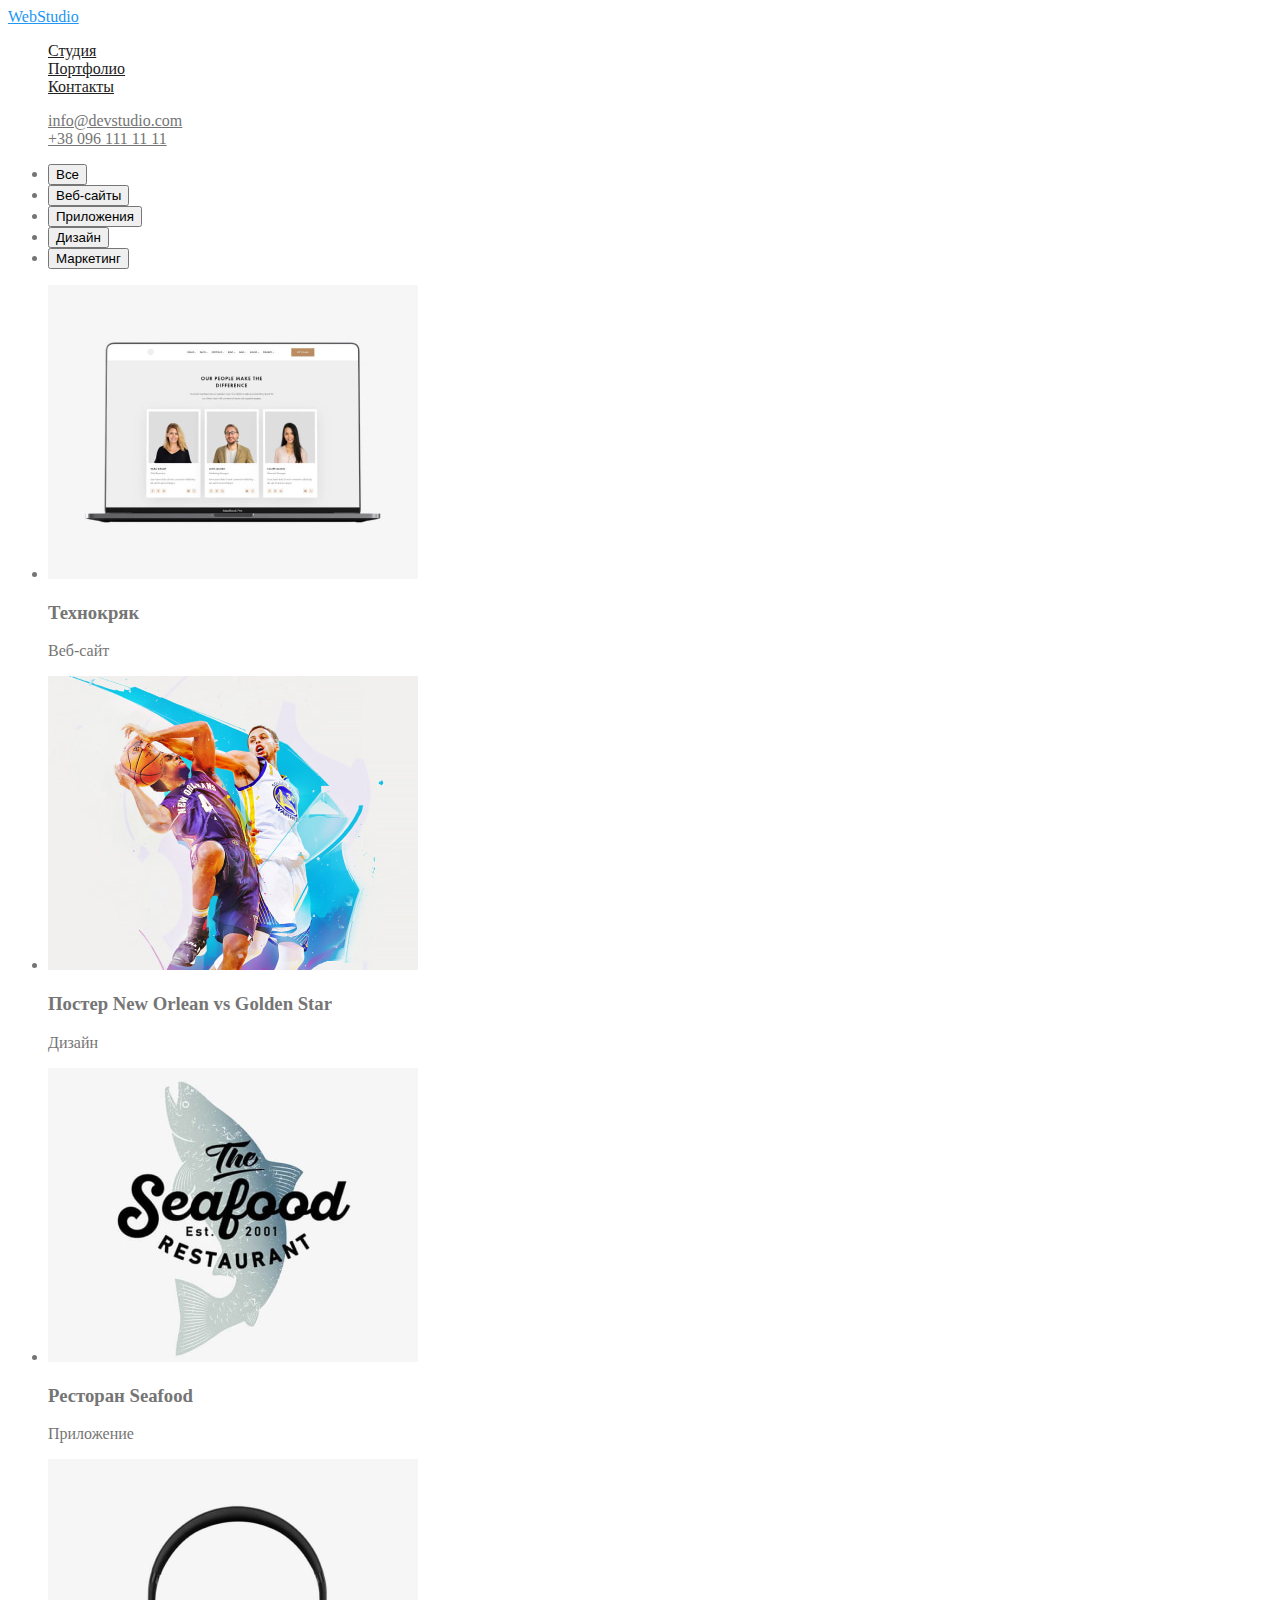
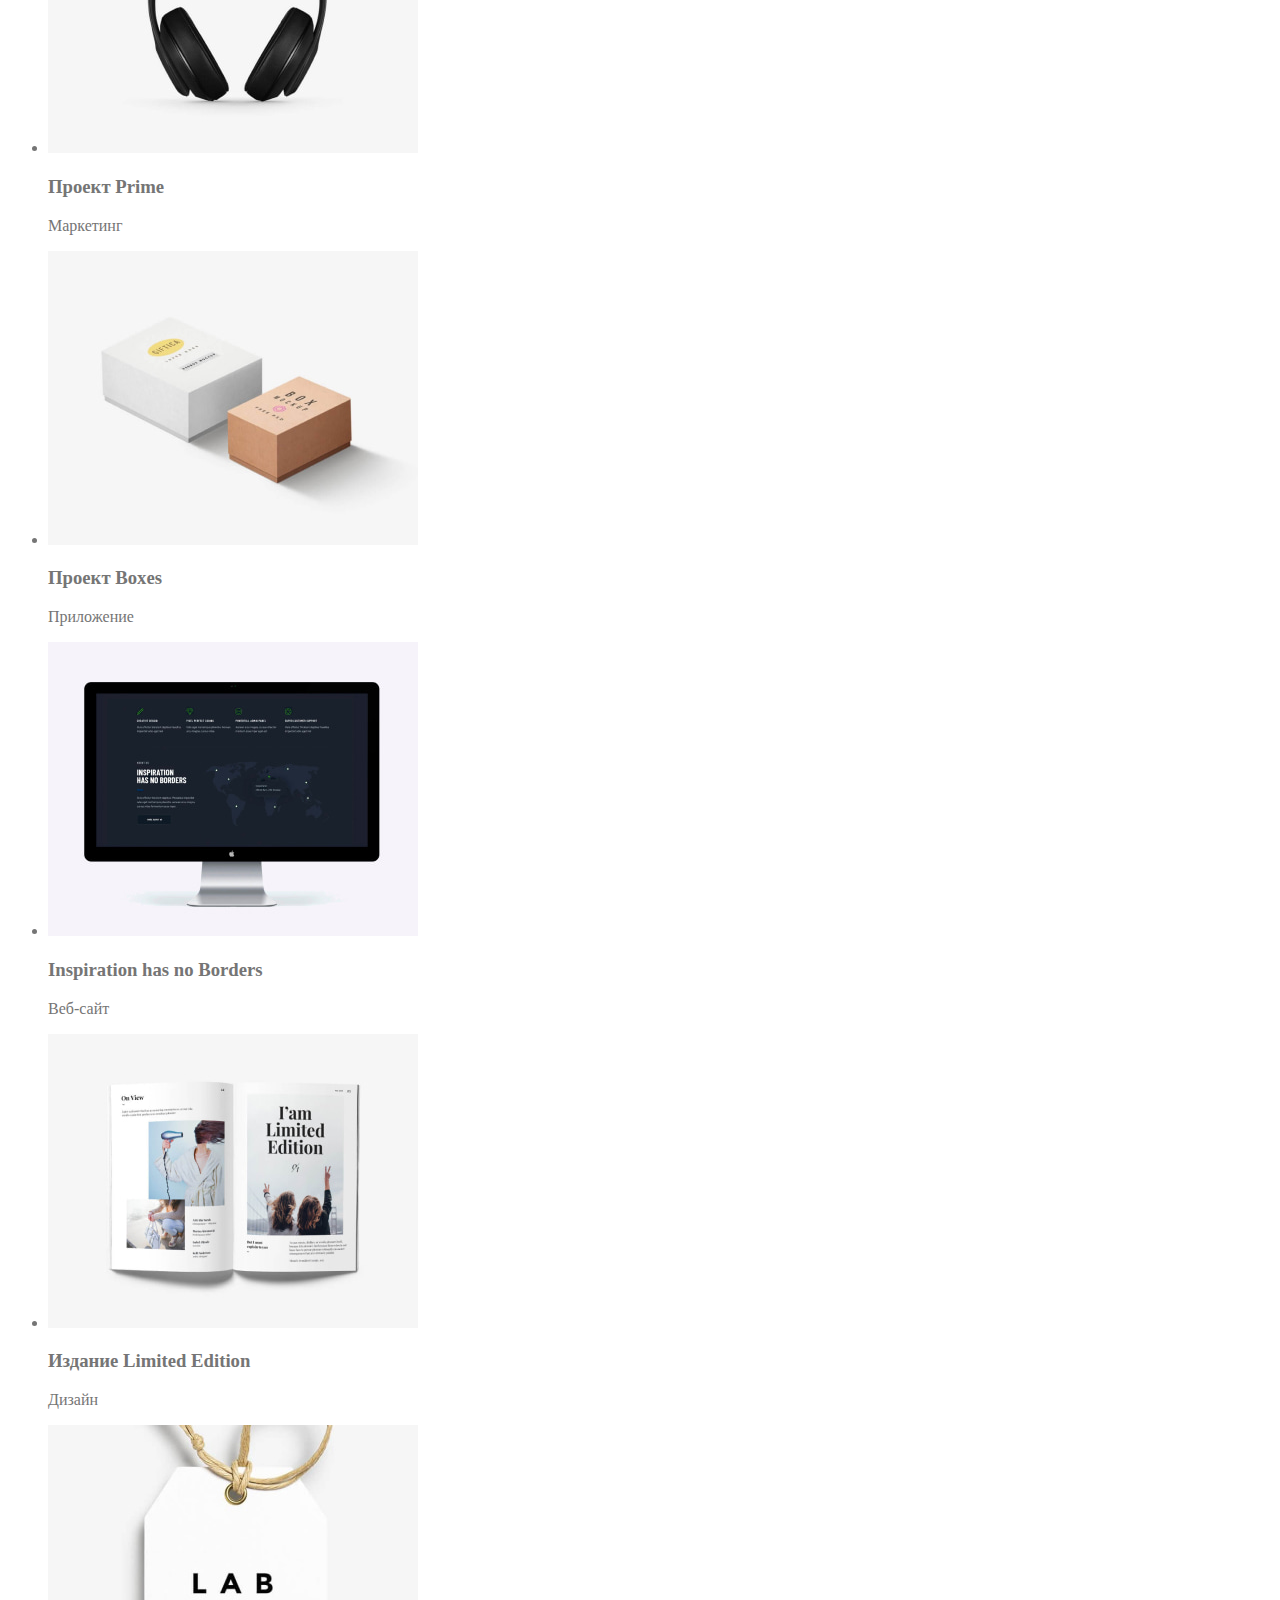
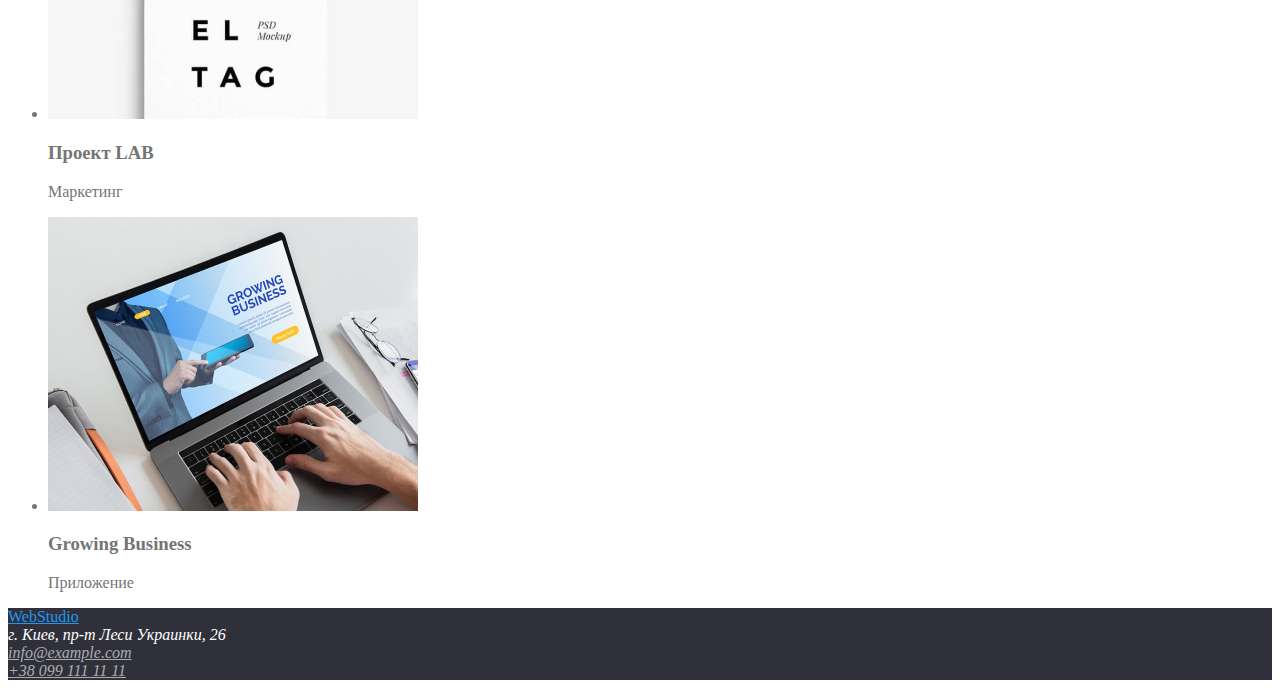
==== portfolio.html @ 63f79a50 "added styles on index.html" ====
<!DOCTYPE html>
<html lang="ru">
  <head>
    <meta charset="UTF-8" />
    <meta http-equiv="X-UA-Compatible" content="IE=edge" />
    <meta name="viewport" content="width=device-width, initial-scale=1.0" />
    <title>Portfolio</title>
    <link rel="stylesheet" href="./css/style.css" />
  </head>
  <body>
    <!--Header of page Portfolio-->
    <header class="header">
      <nav class="nav">
        <a class="logo" href="./index.html" lang="en">WebStudio</a>
        <ul class="site-nav list">
          <li>
            <a class="link" href="./index.html">Студия</a>
          </li>
          <li>
            <a class="link" href="./portfolio.html">Портфолио</a>
          </li>
          <li><a class="link" href="">Контакты</a></li>
        </ul>
      </nav>
      <ul class="contacts list">
        <li>
          <a class="link" href="mailto:info@devstudio.com"
            >info@devstudio.com</a
          >
        </li>
        <li>
          <a class="link" href="tel:+380961111111">+38 096 111 11 11</a>
        </li>
      </ul>
    </header>
    <!--Main section of Page Porfolio -->
    <main>
      <!--Section Filters-->
      <section>
        <h1 hidden>Фильтры по проектам</h1>
        <ul>
          <li><button type="button">Все</button></li>
          <li><button type="button">Веб-сайты</button></li>
          <li><button type="button">Приложения</button></li>
          <li><button type="button">Дизайн</button></li>
          <li><button type="button">Маркетинг</button></li>
        </ul>
      </section>
      <!--Section Portfolio-->
      <section>
        <h2 hidden>Наши проекты</h2>
        <ul>
          <li>
            <img
              src="./images/portfolio/portfolio01.jpg"
              alt="Ноутбук с изображением страницы сайта"
              width="370"
              height="294"
            />
            <h3>Технокряк</h3>
            <p>Веб-сайт</p>
          </li>
          <li>
            <img
              src="./images/portfolio/portfolio02.jpg"
              alt="Изображение двух баскетболистов с мячом"
              width="370"
              height="294"
            />
            <h3>Постер New Orlean vs Golden Star</h3>
            <p>Дизайн</p>
          </li>
          <li>
            <img
              src="./images/portfolio/portfolio03.jpg"
              alt="Логотип ресторана Seafood"
              width="370"
              height="294"
            />
            <h3>Ресторан Seafood</h3>
            <p>Приложение</p>
          </li>
          <li>
            <img
              src="./images/portfolio/portfolio04.jpg"
              alt="Изображение наушников"
              width="370"
              height="294"
            />
            <h3>Проект Prime</h3>
            <p>Маркетинг</p>
          </li>
          <li>
            <img
              src="./images/portfolio/portfolio05.jpg"
              alt="Две коробки разного цвета и размера"
              width="370"
              height="294"
            />
            <h3>Проект Boxes</h3>
            <p>Приложение</p>
          </li>
          <li>
            <img
              src="./images/portfolio/portfolio06.jpg"
              alt="Изображение монитора с сайтом"
              width="370"
              height="294"
            />
            <h3>Inspiration has no Borders</h3>
            <p>Веб-сайт</p>
          </li>
          <li>
            <img
              src="./images/portfolio/portfolio07.jpg"
              alt="Изображение раскрытой книги"
              width="370"
              height="294"
            />
            <h3>Издание Limited Edition</h3>
            <p>Дизайн</p>
          </li>
          <li>
            <img
              src="./images/portfolio/portfolio08.jpg"
              alt="Бирка с надписью"
              width="370"
              height="294"
            />
            <h3>Проект LAB</h3>
            <p>Маркетинг</p>
          </li>
          <li>
            <img
              src="./images/portfolio/portfolio09.jpg"
              alt="Изображение работы за ноутбуком"
              width="370"
              height="294"
            />
            <h3>Growing Business</h3>
            <p>Приложение</p>
          </li>
        </ul>
      </section>
    </main>
    <!--Footer of Page Porfolio-->
    <footer class="footer">
      <a class="logo" href="./index.html" lang="en">WebStudio</a>

      <address class="address">
        г. Киев, пр-т Леси Украинки, 26 <br />
        <a class="link" href="mailto:info@example.com">info@example.com</a>
        <br />
        <a class="link" href="tel:+380991111111">+38 099 111 11 11</a>
      </address>
    </footer>
  </body>
</html>
---- css/style.css ----
/* колір основного текста #757575; */
   /*   колір заголовків текста #212121;  */
   /* колір тексту Hero #FFFFFF; */

   /* колір акценту #2196F3; */

   /* колір фону Героя і Футера #2F303A; */
   /* колір фону секції About #E5E5E5; */
   /* колір фонусекції Team  #F5F4FA;*/

   :root {
      --primery-text-color: #757575; 
      --title-text-color: #212121;
      --accent-text-color:#2196F3;
      --hero-text-color: #FFFFFF;

      --hero-background-color: #2F303A;
      --benefits-background-color: #E5E5E5;
      --team-background-color: #F5F4FA;
      --
  }

   /* WebStudio Page*/
body {
   color: var(--primery-text-color);
   background-color: #FFFFFF;
}
.list {
   list-style: none;
}

    /* Header logo */
.logo {
 color: var(--accent-text-color);
}

/* Header nav */
.site-nav .link{
   color: var(--title-text-color);
}
.site-nav .link:hover,
.site-nav .link:focus {
   color: var(--accent-text-color);
}
.contacts .link{
   color: var(--primery-text-color);
}
.contacts .link:hover,
.contacts .link:focus {
   color: var(--accent-text-color);
}

/* Section Hero */
.hero {
   background-color: var(--hero-background-color);
}
.hero .title {
   color: var(--hero-text-color);
}

/* Section Benefits */
.benefits {
   background-color: var(--benefits-background-color);
}
.benefits .title {
   color: var(--title-text-color);
}


/* Section About */
.about {
   background-color: var(--benefits-background-color);
}
.about .title {
   color: var(--title-text-color);
}

/* Section Team */
.team {
   background-color: var(--team-background-color);
}
.main-title {
   color: var(--title-text-color);
}
.team .title {
   color: var(--title-text-color);
}

/* Footer */ 
.footer {
   color: var(--hero-text-color);
   background-color: var(--hero-background-color);
}
.address .link {
   color: rgba(255, 255, 255, 0.6);
}
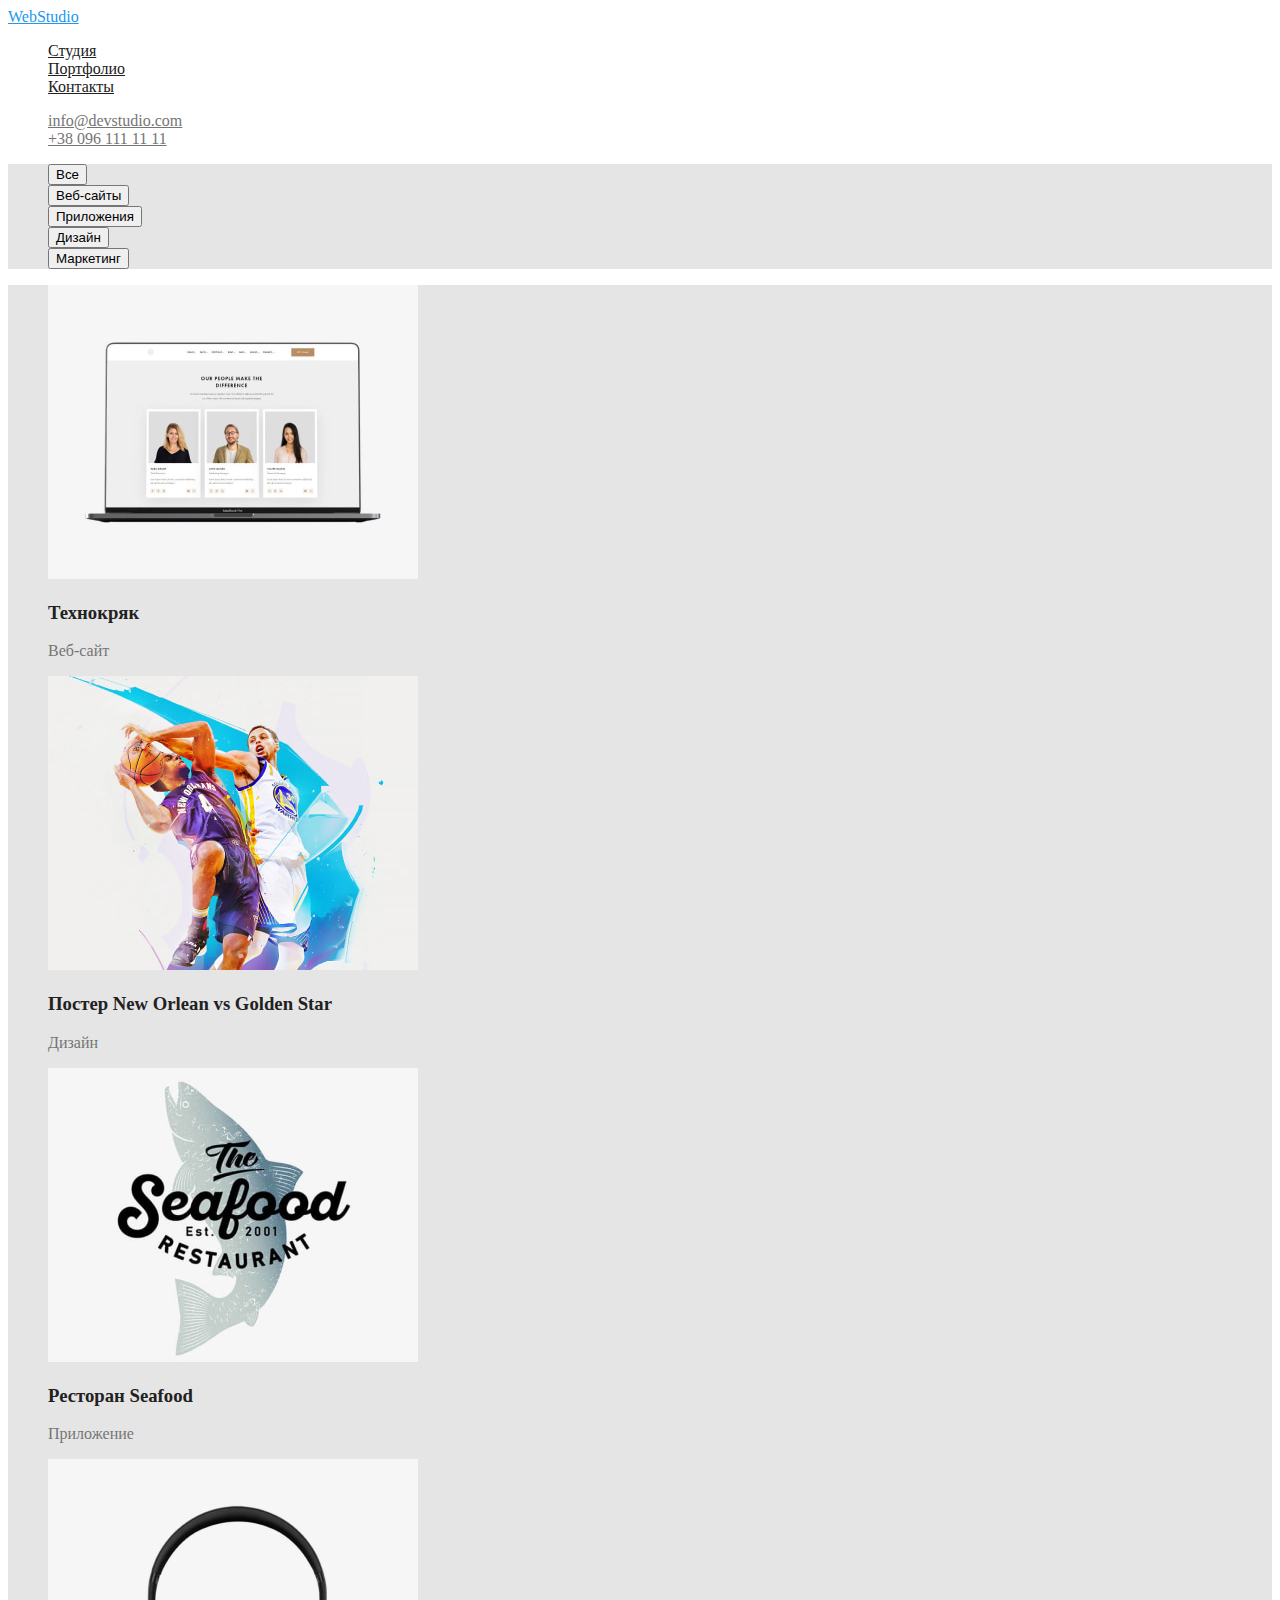
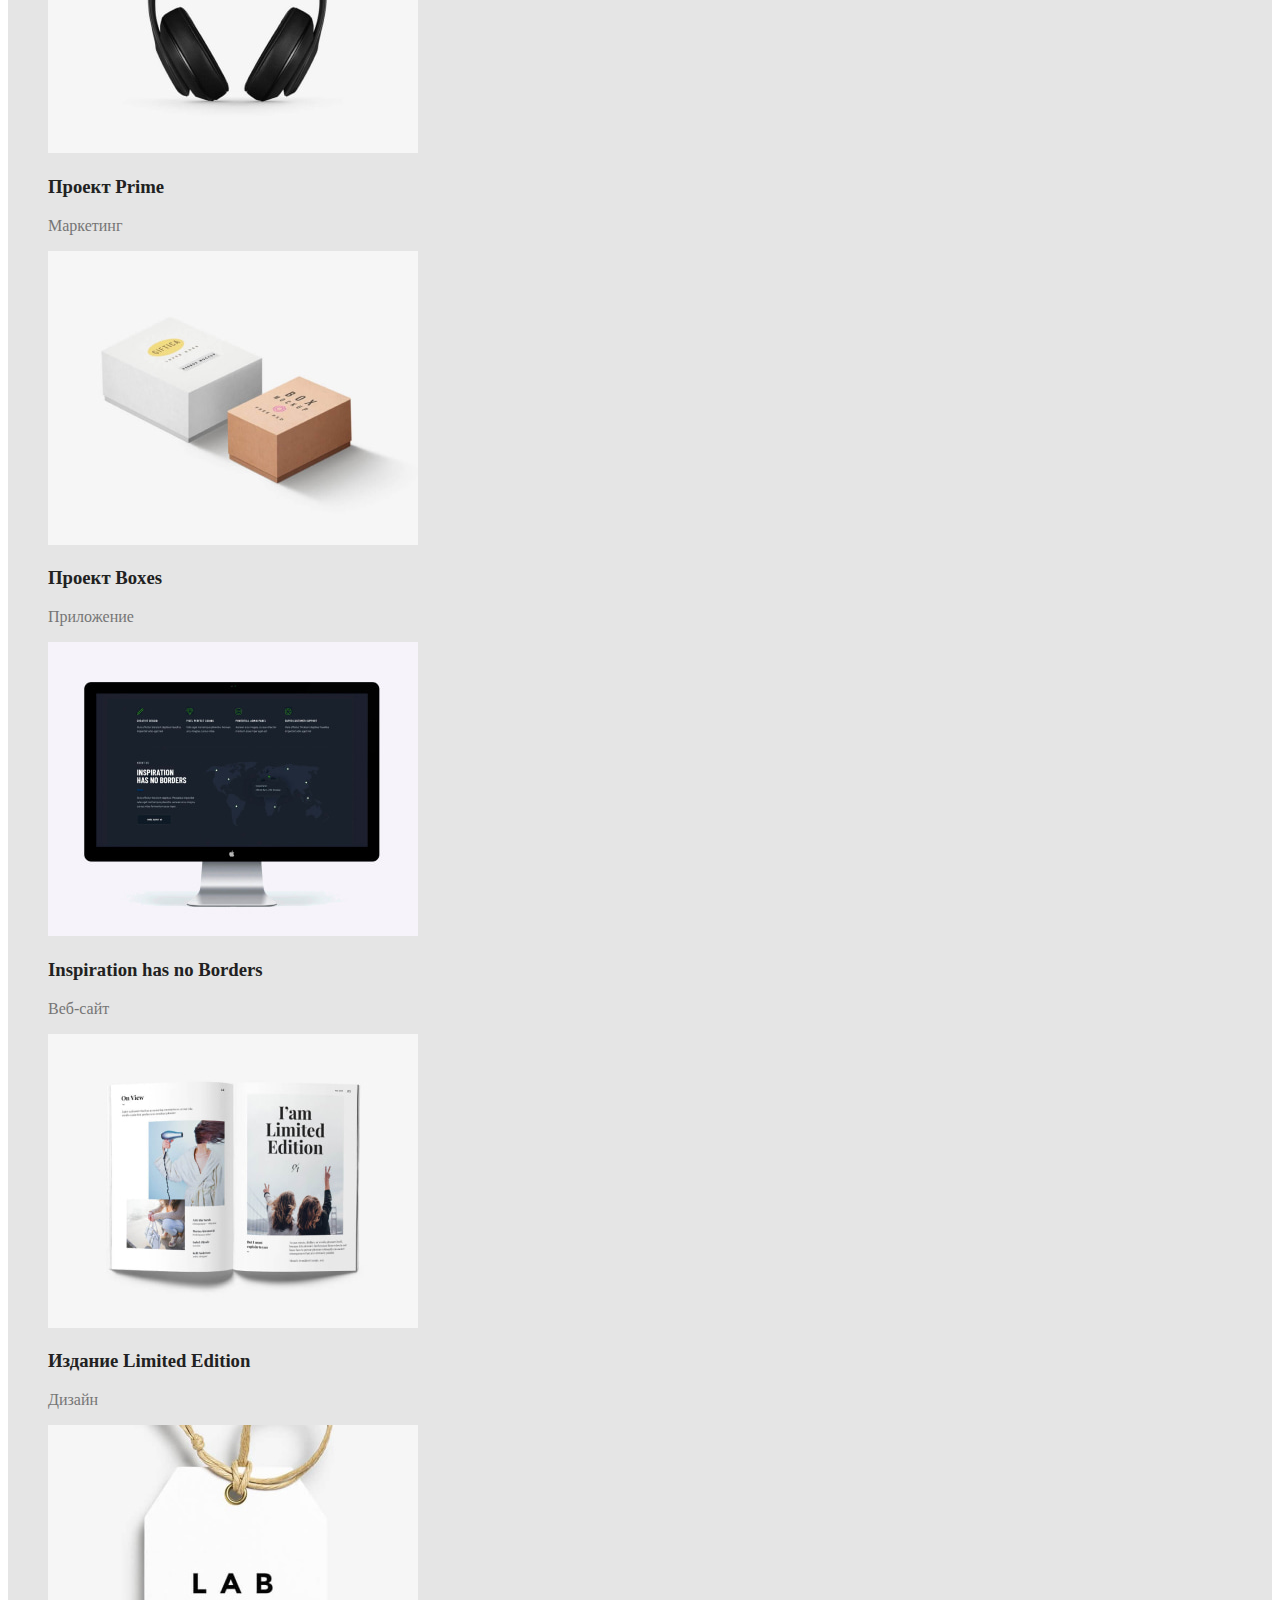
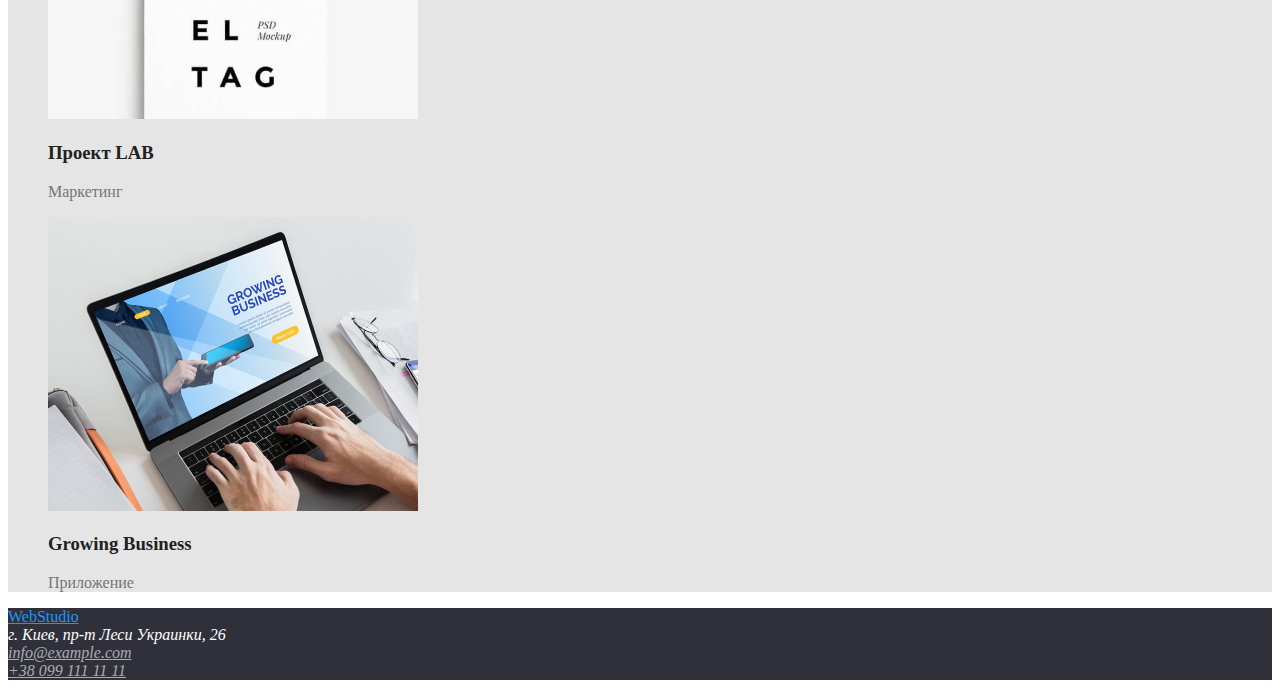
==== commit 2398134c: "added styles for text in portfolio" ====
--- a/portfolio.html
+++ b/portfolio.html
@@ -36,109 +36,115 @@
     <!--Main section of Page Porfolio -->
     <main>
       <!--Section Filters-->
-      <section>
+      <section class="portfolio">
         <h1 hidden>Фильтры по проектам</h1>
-        <ul>
-          <li><button type="button">Все</button></li>
-          <li><button type="button">Веб-сайты</button></li>
-          <li><button type="button">Приложения</button></li>
-          <li><button type="button">Дизайн</button></li>
-          <li><button type="button">Маркетинг</button></li>
+        <ul class="list portfolio-nav">
+          <li class="portfolio-btn"><button type="button">Все</button></li>
+          <li class="portfolio-btn">
+            <button type="button">Веб-сайты</button>
+          </li>
+          <li class="portfolio-btn">
+            <button type="button">Приложения</button>
+          </li>
+          <li class="portfolio-btn"><button type="button">Дизайн</button></li>
+          <li class="portfolio-btn">
+            <button type="button">Маркетинг</button>
+          </li>
         </ul>
       </section>
       <!--Section Portfolio-->
-      <section>
+      <section class="gallery">
         <h2 hidden>Наши проекты</h2>
-        <ul>
-          <li>
+        <ul class="list gallery-items">
+          <li class="gallery-item">
             <img
               src="./images/portfolio/portfolio01.jpg"
               alt="Ноутбук с изображением страницы сайта"
               width="370"
               height="294"
             />
-            <h3>Технокряк</h3>
-            <p>Веб-сайт</p>
+            <h3 class="gallery-title">Технокряк</h3>
+            <p class="gallery-text">Веб-сайт</p>
           </li>
-          <li>
+          <li class="gallery-item">
             <img
               src="./images/portfolio/portfolio02.jpg"
               alt="Изображение двух баскетболистов с мячом"
               width="370"
               height="294"
             />
-            <h3>Постер New Orlean vs Golden Star</h3>
-            <p>Дизайн</p>
+            <h3 class="gallery-title">Постер New Orlean vs Golden Star</h3>
+            <p class="gallery-text">Дизайн</p>
           </li>
-          <li>
+          <li class="gallery-item">
             <img
               src="./images/portfolio/portfolio03.jpg"
               alt="Логотип ресторана Seafood"
               width="370"
               height="294"
             />
-            <h3>Ресторан Seafood</h3>
-            <p>Приложение</p>
+            <h3 class="gallery-title">Ресторан Seafood</h3>
+            <p class="gallery-text">Приложение</p>
           </li>
-          <li>
+          <li class="gallery-item">
             <img
               src="./images/portfolio/portfolio04.jpg"
               alt="Изображение наушников"
               width="370"
               height="294"
             />
-            <h3>Проект Prime</h3>
-            <p>Маркетинг</p>
+            <h3 class="gallery-title">Проект Prime</h3>
+            <p class="gallery-text">Маркетинг</p>
           </li>
-          <li>
+          <li class="gallery-item">
             <img
               src="./images/portfolio/portfolio05.jpg"
               alt="Две коробки разного цвета и размера"
               width="370"
               height="294"
             />
-            <h3>Проект Boxes</h3>
-            <p>Приложение</p>
+            <h3 class="gallery-title">Проект Boxes</h3>
+            <p class="gallery-text">Приложение</p>
           </li>
-          <li>
+          <li class="gallery-item">
             <img
               src="./images/portfolio/portfolio06.jpg"
               alt="Изображение монитора с сайтом"
               width="370"
               height="294"
             />
-            <h3>Inspiration has no Borders</h3>
-            <p>Веб-сайт</p>
+            <h3 class="gallery-title">Inspiration has no Borders</h3>
+            <p class="gallery-text">Веб-сайт</p>
           </li>
-          <li>
+          <li class="gallery-item">
             <img
               src="./images/portfolio/portfolio07.jpg"
               alt="Изображение раскрытой книги"
               width="370"
               height="294"
             />
-            <h3>Издание Limited Edition</h3>
-            <p>Дизайн</p>
+            <h3 class="gallery-title">Издание Limited Edition</h3>
+            <p class="gallery-text">Дизайн</p>
           </li>
-          <li>
+          <li class="gallery-item">
             <img
               src="./images/portfolio/portfolio08.jpg"
               alt="Бирка с надписью"
               width="370"
               height="294"
             />
-            <h3>Проект LAB</h3>
-            <p>Маркетинг</p>
+            <h3 class="gallery-title">Проект LAB</h3>
+            <p class="gallery-text">Маркетинг</p>
           </li>
-          <li>
+          <li class="gallery-item">
             <img
               src="./images/portfolio/portfolio09.jpg"
               alt="Изображение работы за ноутбуком"
               width="370"
               height="294"
             />
-            <h3>Growing Business</h3>
-            <p>Приложение</p>
+            <h3 class="gallery-title">Growing Business</h3>
+            <p class="gallery-text">Приложение</p>
           </li>
         </ul>
       </section>
--- a/css/style.css
+++ b/css/style.css
@@ -93,4 +93,21 @@
 }
 .address .link {
    color: rgba(255, 255, 255, 0.6);
+}
+
+
+
+
+/* Page Porfolio */ 
+
+.portfolio {
+   background-color: var(--benefits-background-color);
+}
+
+.gallery {
+   background-color: var(--benefits-background-color);
+}
+
+.gallery-title {
+   color: var(--title-text-color);
 }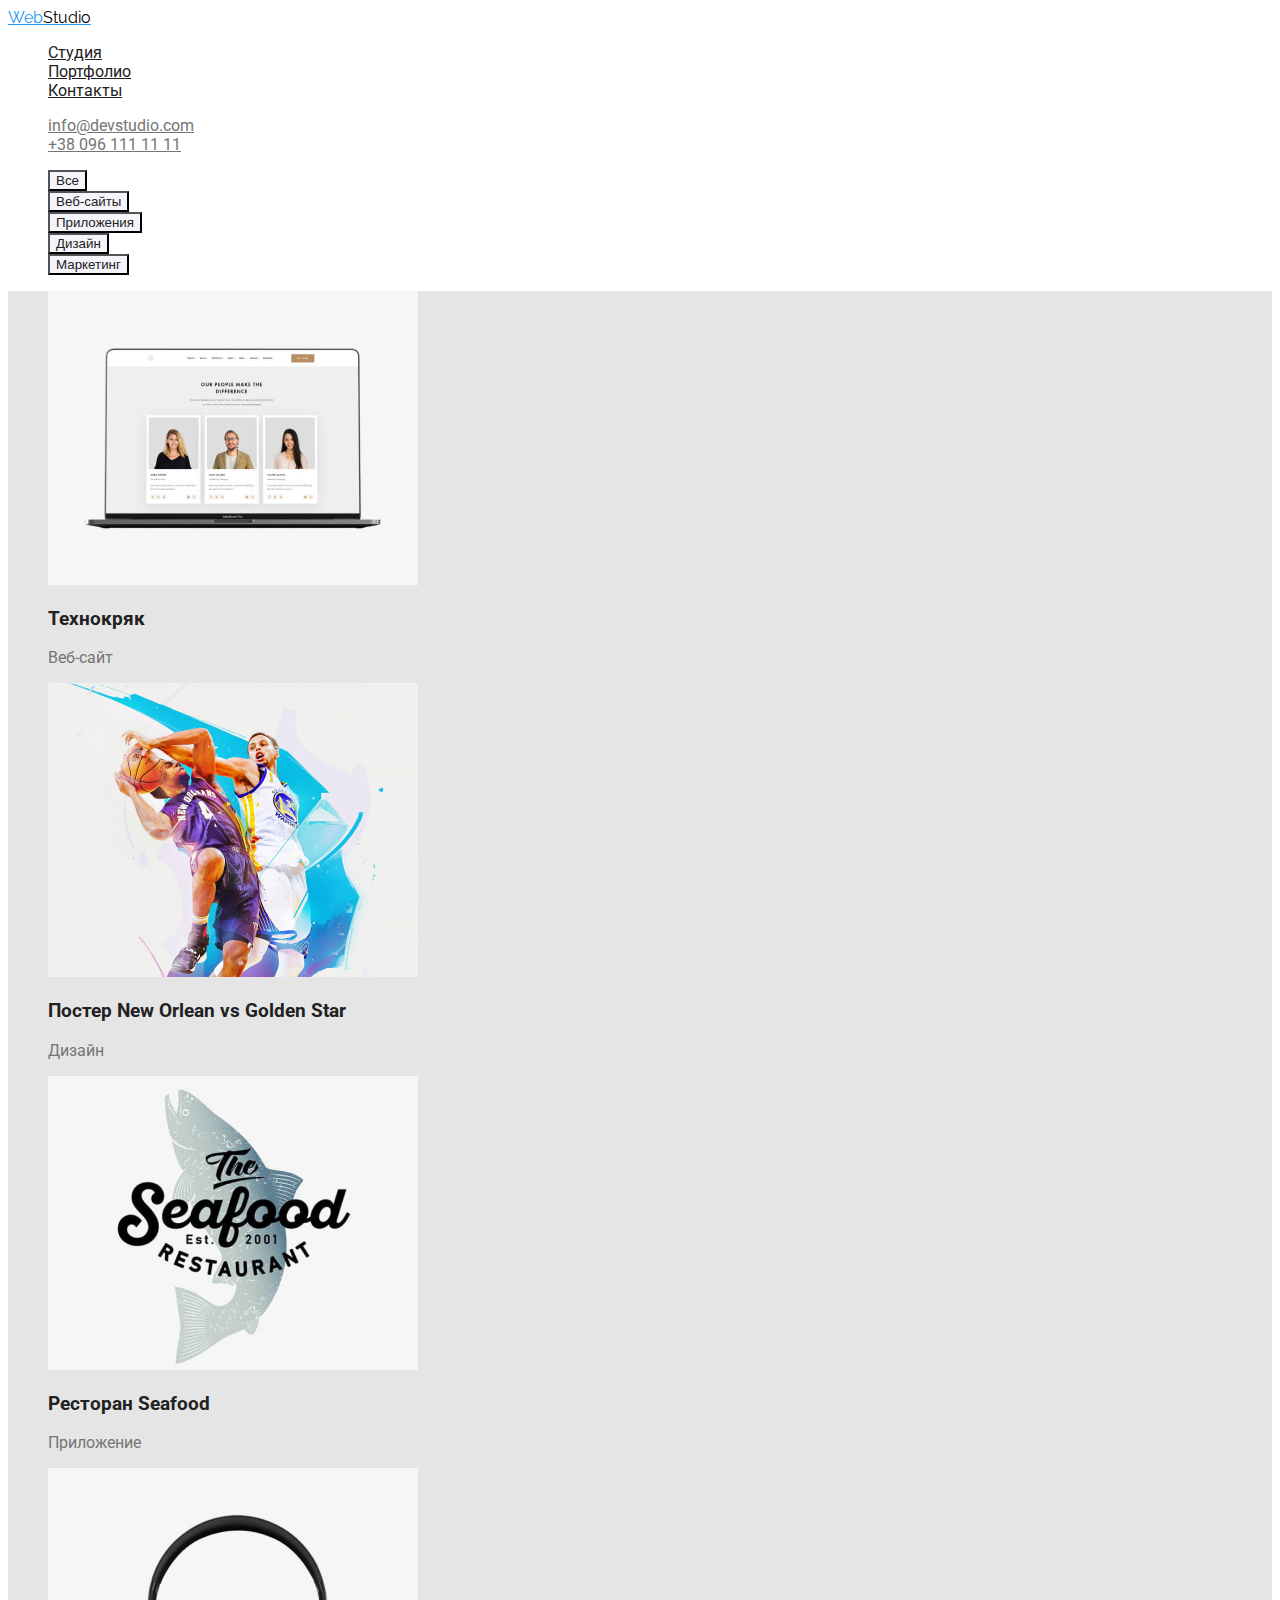
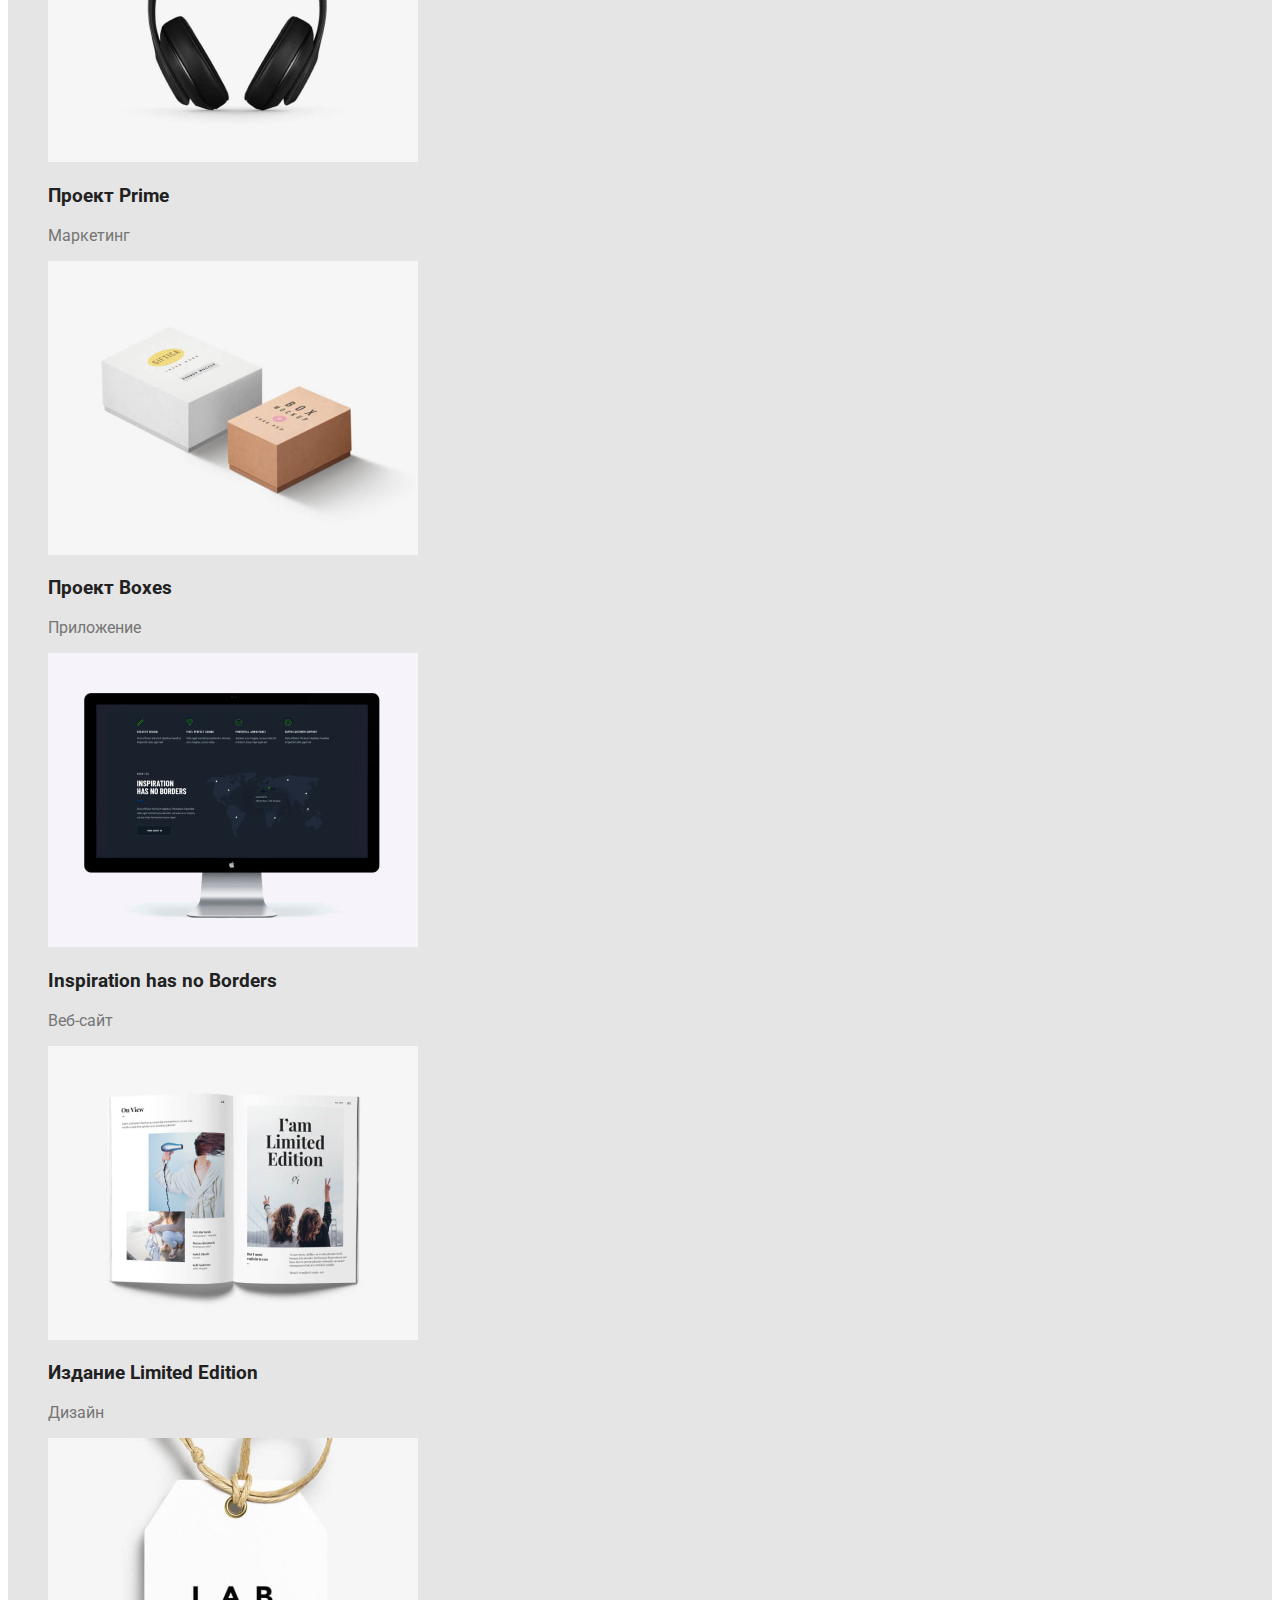
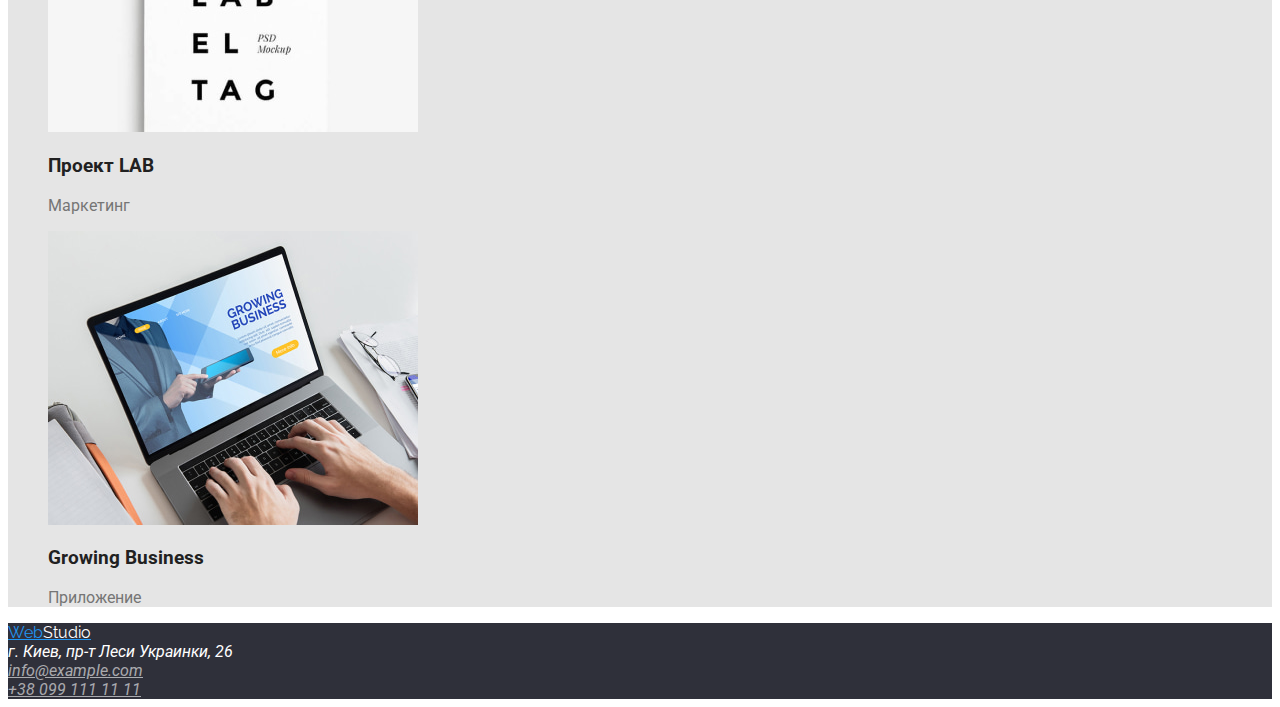
==== commit f0ecdd8a: "added fonts" ====
--- a/portfolio.html
+++ b/portfolio.html
@@ -5,13 +5,24 @@
     <meta http-equiv="X-UA-Compatible" content="IE=edge" />
     <meta name="viewport" content="width=device-width, initial-scale=1.0" />
     <title>Portfolio</title>
+    <link
+      href="https://fonts.googleapis.com/css2?family=Roboto:wght@400;500;700;900&display=swap"
+      rel="stylesheet"
+    />
+    <link
+      href="https://fonts.googleapis.com/css2?family=Raleway:wght@700&display=swap"
+      rel="stylesheet"
+    />
     <link rel="stylesheet" href="./css/style.css" />
   </head>
+
   <body>
     <!--Header of page Portfolio-->
     <header class="header">
       <nav class="nav">
-        <a class="logo" href="./index.html" lang="en">WebStudio</a>
+        <a class="logo" href="./index.html" lang="en"
+          >Web<span class="studio">Studio</span></a
+        >
         <ul class="site-nav list">
           <li>
             <a class="link" href="./index.html">Студия</a>
@@ -35,20 +46,24 @@
     </header>
     <!--Main section of Page Porfolio -->
     <main>
-      <!--Section Filters-->
+      <!--Section Filters Button-->
       <section class="portfolio">
         <h1 hidden>Фильтры по проектам</h1>
         <ul class="list portfolio-nav">
-          <li class="portfolio-btn"><button type="button">Все</button></li>
-          <li class="portfolio-btn">
-            <button type="button">Веб-сайты</button>
+          <li>
+            <button class="portfolio-btn" type="button">Все</button>
           </li>
-          <li class="portfolio-btn">
-            <button type="button">Приложения</button>
+          <li>
+            <button class="portfolio-btn" type="button">Веб-сайты</button>
           </li>
-          <li class="portfolio-btn"><button type="button">Дизайн</button></li>
-          <li class="portfolio-btn">
-            <button type="button">Маркетинг</button>
+          <li>
+            <button class="portfolio-btn" type="button">Приложения</button>
+          </li>
+          <li>
+            <button class="portfolio-btn" type="button">Дизайн</button>
+          </li>
+          <li>
+            <button class="portfolio-btn" type="button">Маркетинг</button>
           </li>
         </ul>
       </section>
@@ -151,7 +166,9 @@
     </main>
     <!--Footer of Page Porfolio-->
     <footer class="footer">
-      <a class="logo" href="./index.html" lang="en">WebStudio</a>
+      <a class="logo" href="./index.html" lang="en"
+        >Web<span class="studio">Studio</span></a
+      >
 
       <address class="address">
         г. Киев, пр-т Леси Украинки, 26 <br />
--- a/css/style.css
+++ b/css/style.css
@@ -11,19 +11,19 @@
    :root {
       --primery-text-color: #757575; 
       --title-text-color: #212121;
-      --accent-text-color:#2196F3;
+      --accent-text-color: #2196F3;
       --hero-text-color: #FFFFFF;
 
       --hero-background-color: #2F303A;
       --benefits-background-color: #E5E5E5;
       --team-background-color: #F5F4FA;
-      --
   }
 
    /* WebStudio Page*/
 body {
    color: var(--primery-text-color);
    background-color: #FFFFFF;
+   font-family: Roboto, Arial, "Helvetica Neue", Helvetica, sans-serif;
 }
 .list {
    list-style: none;
@@ -32,6 +32,10 @@
     /* Header logo */
 .logo {
  color: var(--accent-text-color);
+ font-family: Raleway;
+}
+.studio {
+   color: #000000;
 }
 
 /* Header nav */
@@ -50,6 +54,7 @@
    color: var(--accent-text-color);
 }
 
+
 /* Section Hero */
 .hero {
    background-color: var(--hero-background-color);
@@ -57,6 +62,11 @@
 .hero .title {
    color: var(--hero-text-color);
 }
+.button {
+   color: var(--hero-text-color);
+   background-color: var(--accent-text-color);
+}
+
 
 /* Section Benefits */
 .benefits {
@@ -75,6 +85,7 @@
    color: var(--title-text-color);
 }
 
+
 /* Section Team */
 .team {
    background-color: var(--team-background-color);
@@ -86,13 +97,22 @@
    color: var(--title-text-color);
 }
 
+
 /* Footer */ 
 .footer {
    color: var(--hero-text-color);
    background-color: var(--hero-background-color);
 }
+.footer .studio {
+color: var(--hero-text-color);
+}
 .address .link {
    color: rgba(255, 255, 255, 0.6);
+}
+
+.address .link:hover,
+.address .link:focus {
+   color: var(--accent-text-color);
 }
 
 
@@ -100,10 +120,21 @@
 
 /* Page Porfolio */ 
 
-.portfolio {
-   background-color: var(--benefits-background-color);
+
+/* Section Filters Button */
+.portfolio-btn {
+   color: var(--title-text-color);
+   background-color: var(--team-background-color);
+}
+.portfolio-btn:hover,
+.portfolio-btn:focus {
+   color: var(--hero-text-color);
+   background-color: var(--accent-text-color);
 }
 
+
+
+/* Section Portfolio */
 .gallery {
    background-color: var(--benefits-background-color);
 }
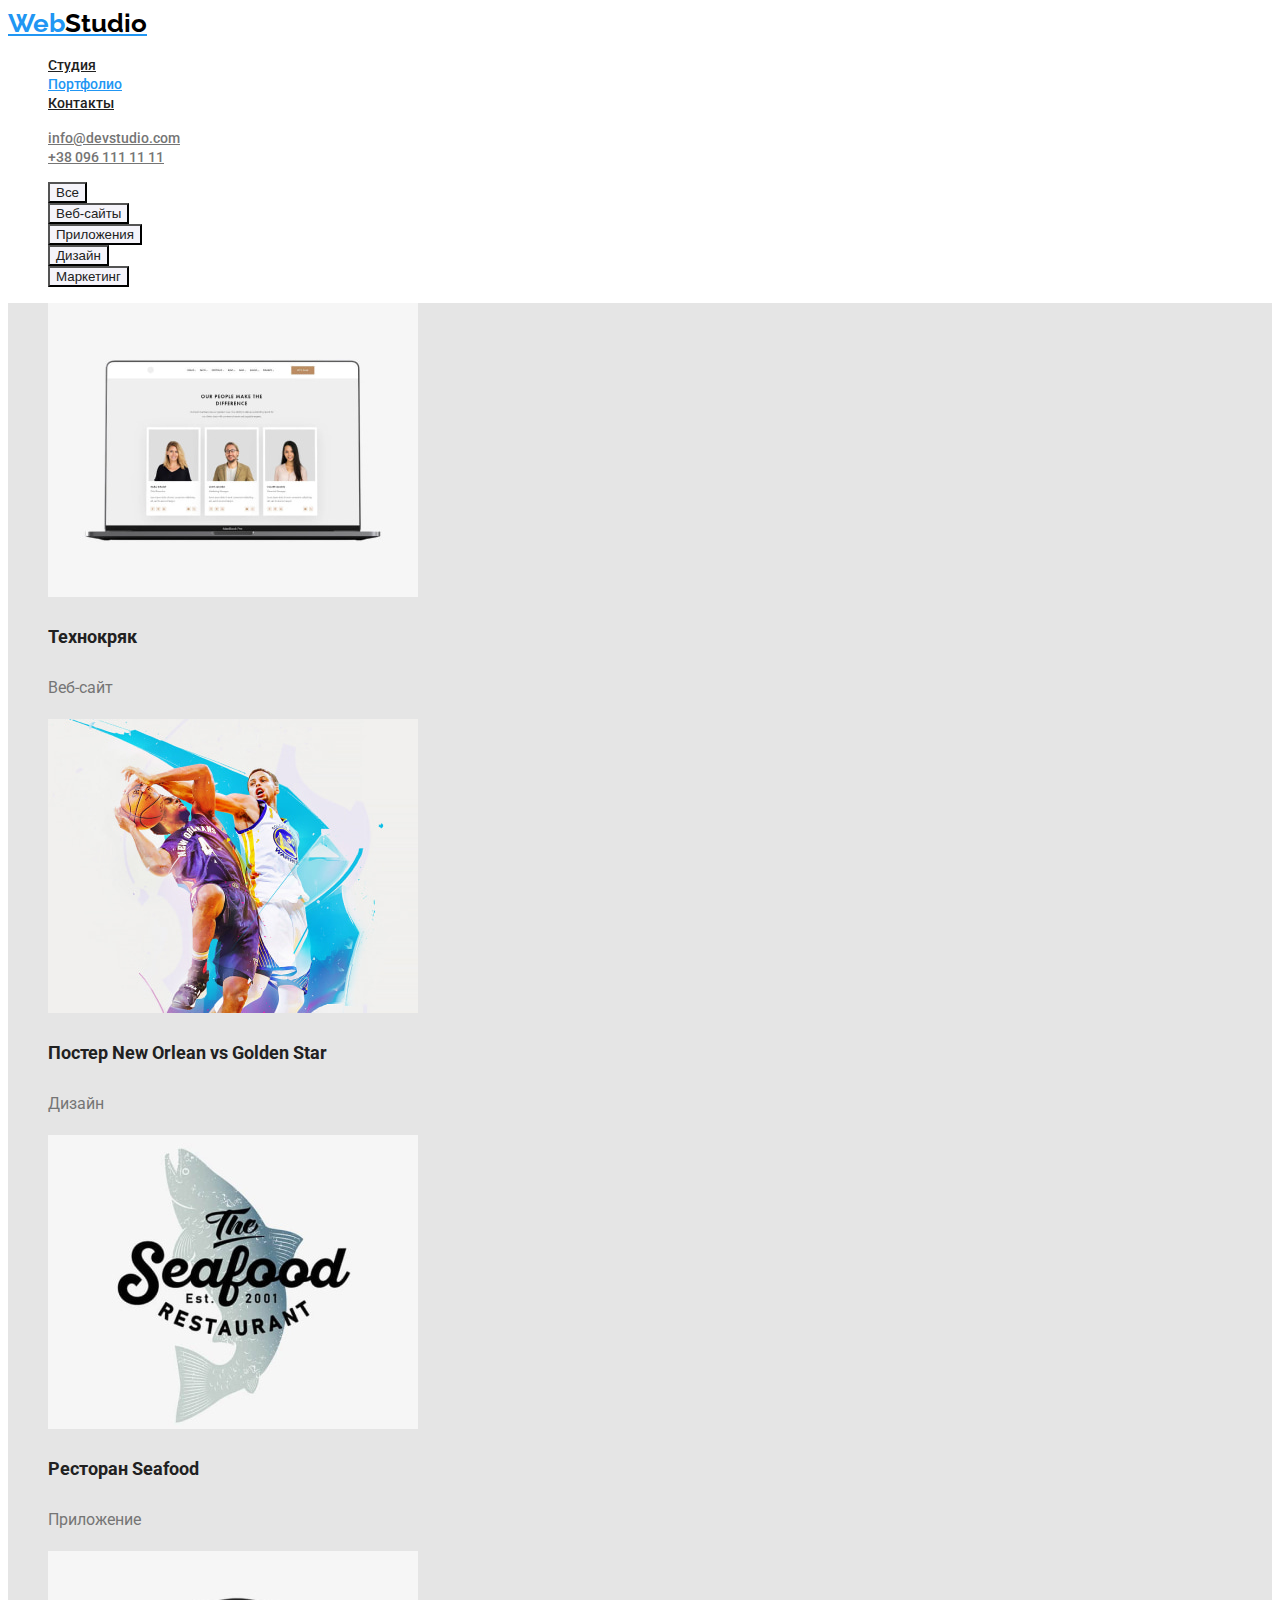
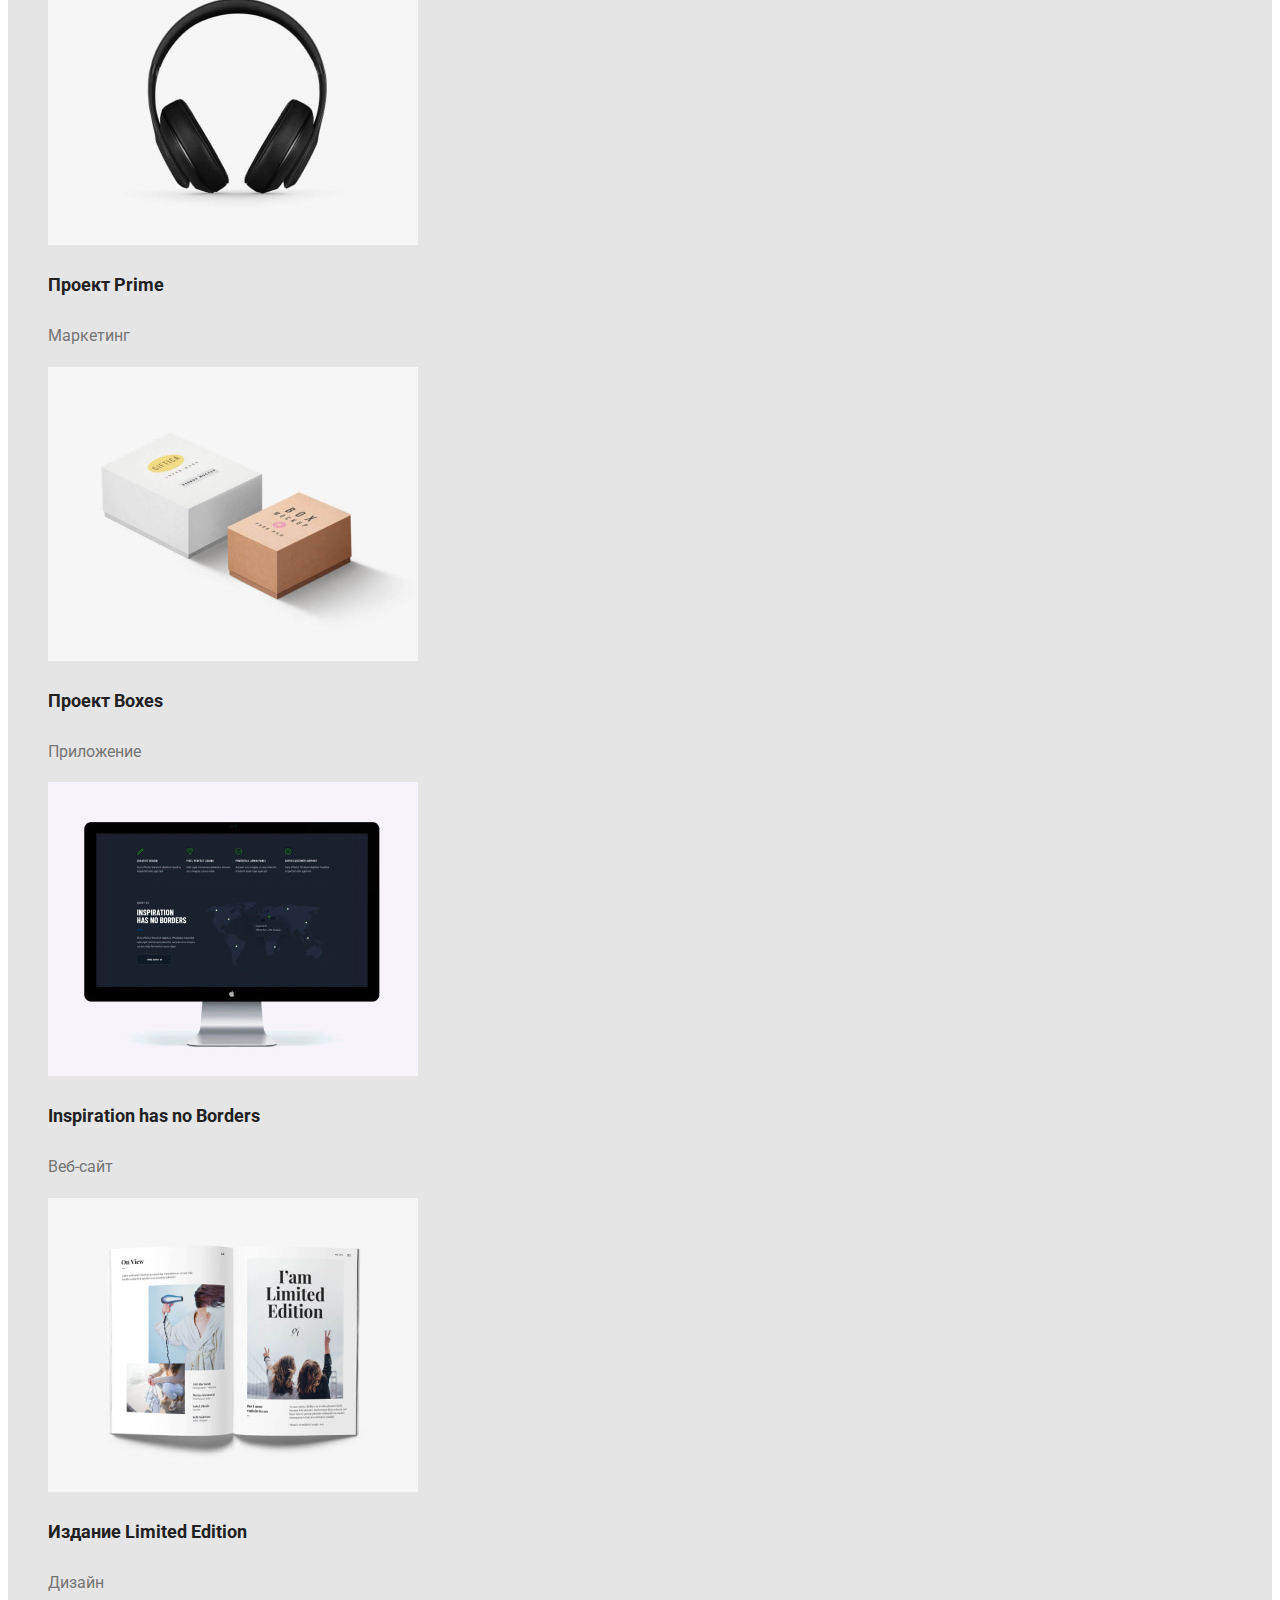
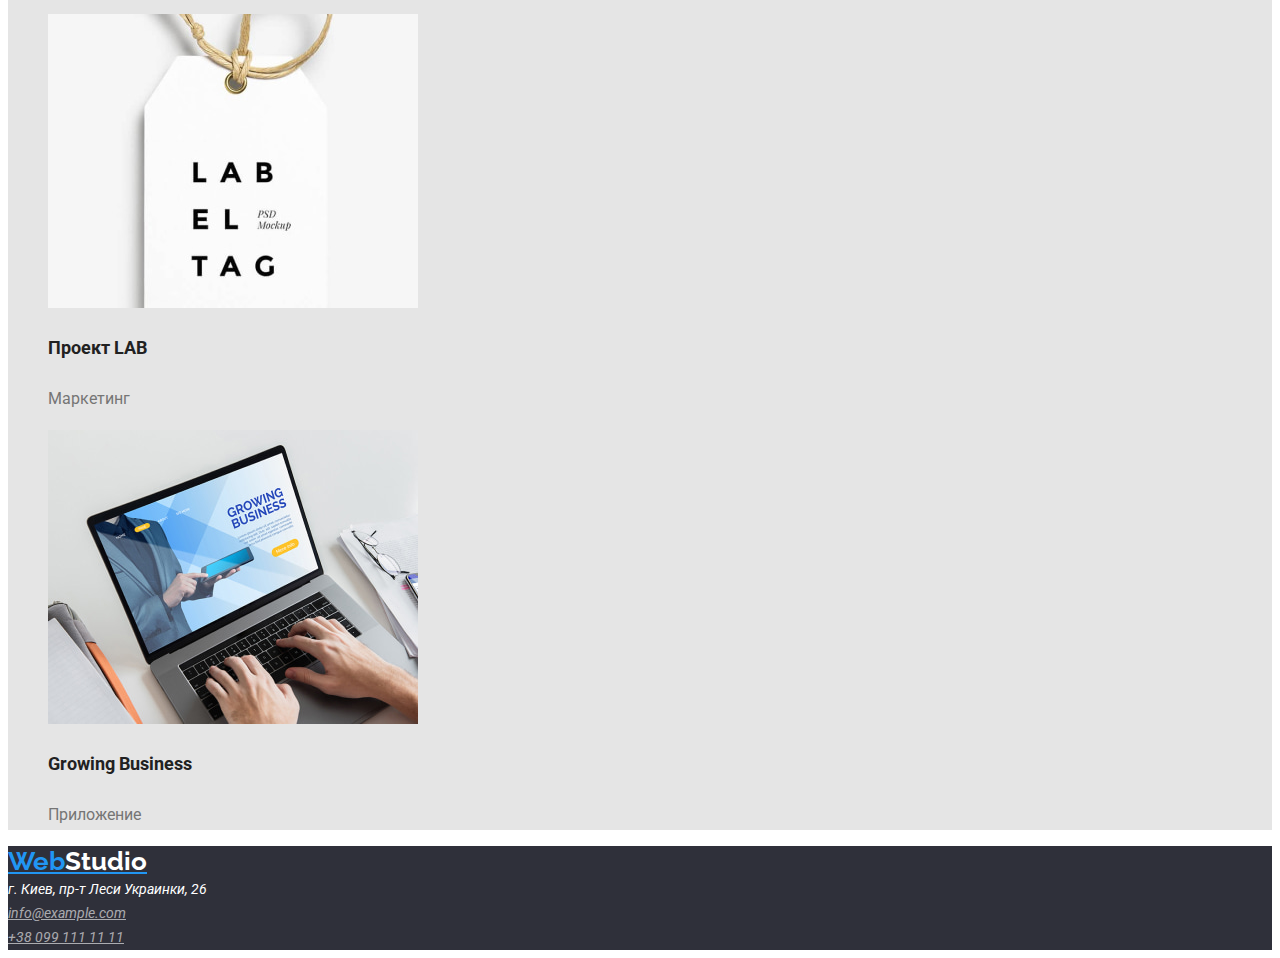
==== commit 72d8cdcc: "added font-size and line-height" ====
--- a/portfolio.html
+++ b/portfolio.html
@@ -28,7 +28,7 @@
             <a class="link" href="./index.html">Студия</a>
           </li>
           <li>
-            <a class="link" href="./portfolio.html">Портфолио</a>
+            <a class="link current" href="./portfolio.html">Портфолио</a>
           </li>
           <li><a class="link" href="">Контакты</a></li>
         </ul>
@@ -49,21 +49,21 @@
       <!--Section Filters Button-->
       <section class="portfolio">
         <h1 hidden>Фильтры по проектам</h1>
-        <ul class="list portfolio-nav">
+        <ul class="list filter">
           <li>
-            <button class="portfolio-btn" type="button">Все</button>
+            <button class="filter-btn" type="button">Все</button>
           </li>
           <li>
-            <button class="portfolio-btn" type="button">Веб-сайты</button>
+            <button class="filter-btn" type="button">Веб-сайты</button>
           </li>
           <li>
-            <button class="portfolio-btn" type="button">Приложения</button>
+            <button class="filter-btn" type="button">Приложения</button>
           </li>
           <li>
-            <button class="portfolio-btn" type="button">Дизайн</button>
+            <button class="filter-btn" type="button">Дизайн</button>
           </li>
           <li>
-            <button class="portfolio-btn" type="button">Маркетинг</button>
+            <button class="filter-btn" type="button">Маркетинг</button>
           </li>
         </ul>
       </section>
--- a/css/style.css
+++ b/css/style.css
@@ -31,8 +31,11 @@
 
     /* Header logo */
 .logo {
- color: var(--accent-text-color);
- font-family: Raleway;
+  color: var(--accent-text-color);
+  font-family: Raleway;
+  font-weight: 700;
+  font-size: 26px;
+  line-height: 1.19;
 }
 .studio {
    color: #000000;
@@ -41,6 +44,9 @@
 /* Header nav */
 .site-nav .link{
    color: var(--title-text-color);
+   font-weight: 500;
+   font-size: 14px;
+   line-height: 1.14;
 }
 .site-nav .link:hover,
 .site-nav .link:focus {
@@ -48,9 +54,16 @@
 }
 .contacts .link{
    color: var(--primery-text-color);
+   font-weight: 500;
+   font-size: 14px;
+   line-height: 1.14;
 }
 .contacts .link:hover,
 .contacts .link:focus {
+   color: var(--accent-text-color);
+}
+
+.site-nav .link.current {
    color: var(--accent-text-color);
 }
 
@@ -61,10 +74,14 @@
 }
 .hero .title {
    color: var(--hero-text-color);
+   font-weight: 900;
+   font-size: 44px;
+   line-height: 1.36;
 }
 .button {
    color: var(--hero-text-color);
    background-color: var(--accent-text-color);
+   cursor: pointer;
 }
 
 
@@ -74,6 +91,13 @@
 }
 .benefits .title {
    color: var(--title-text-color);
+   font-size: 14px;
+   line-height: 1.14;
+}
+
+.benefits .text{
+   font-size: 14px;
+   line-height: 1.71;
 }
 
 
@@ -83,6 +107,8 @@
 }
 .about .title {
    color: var(--title-text-color);
+   font-size: 36px;
+   line-height: 1.16;
 }
 
 
@@ -90,11 +116,20 @@
 .team {
    background-color: var(--team-background-color);
 }
-.main-title {
+.headline {
    color: var(--title-text-color);
+   font-size: 36px;
+   line-height: 1.16;
 }
 .team .title {
    color: var(--title-text-color);
+   font-weight: 500;
+   font-size: 16px;
+   line-height: 1.18;
+}
+.team .text {
+   font-size: 16px;
+   line-height: 1.18;
 }
 
 
@@ -102,12 +137,18 @@
 .footer {
    color: var(--hero-text-color);
    background-color: var(--hero-background-color);
+   font-weight: 400;
+   font-size: 14px;
+   line-height: 1.71;
 }
 .footer .studio {
 color: var(--hero-text-color);
 }
 .address .link {
    color: rgba(255, 255, 255, 0.6);
+   font-weight: 400;
+   font-size: 14px;
+   line-height: 1.71;
 }
 
 .address .link:hover,
@@ -122,12 +163,13 @@
 
 
 /* Section Filters Button */
-.portfolio-btn {
+.filter-btn {
    color: var(--title-text-color);
    background-color: var(--team-background-color);
+   cursor: pointer;
 }
-.portfolio-btn:hover,
-.portfolio-btn:focus {
+.filter-btn:hover,
+.filter-btn:focus {
    color: var(--hero-text-color);
    background-color: var(--accent-text-color);
 }
@@ -141,4 +183,10 @@
 
 .gallery-title {
    color: var(--title-text-color);
+   font-size: 18px;
+   line-height: 2;
+}
+.gallery-text {
+   font-size: 16px;
+   line-height: 1.87;
 }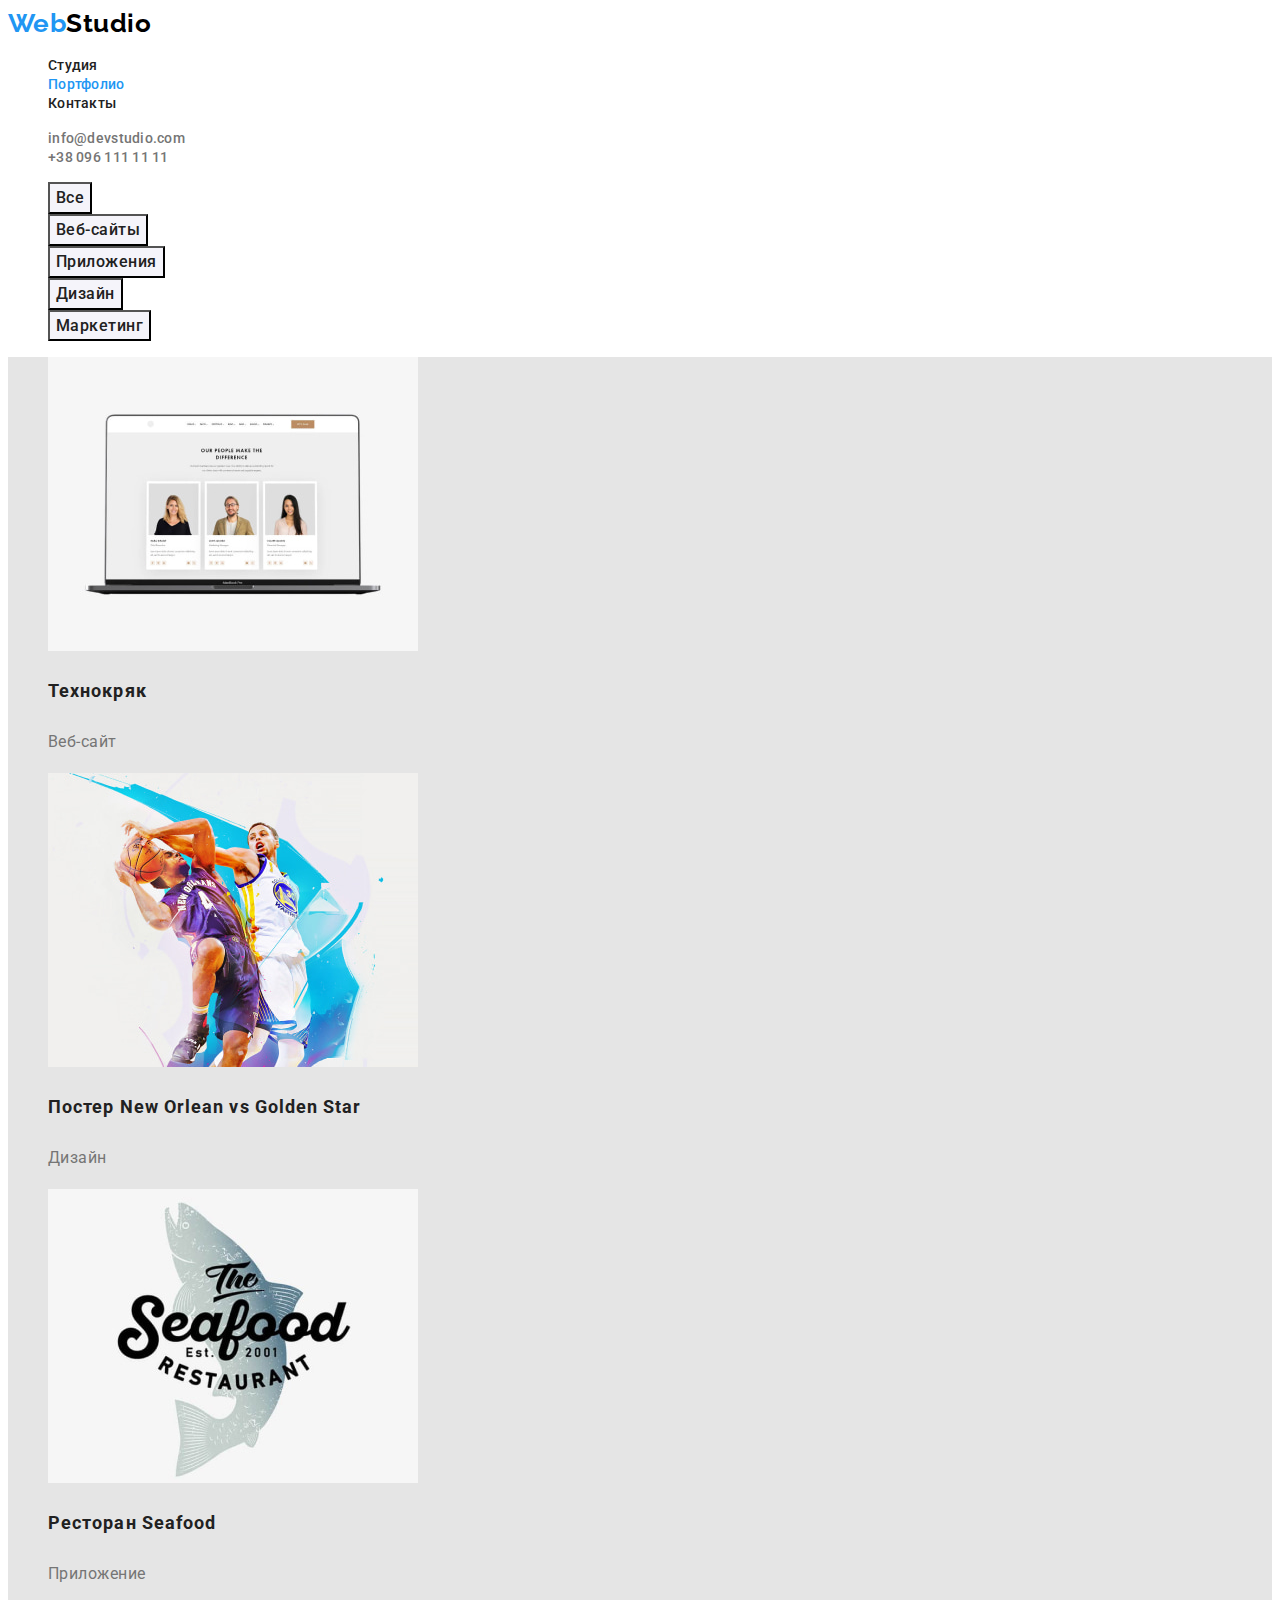
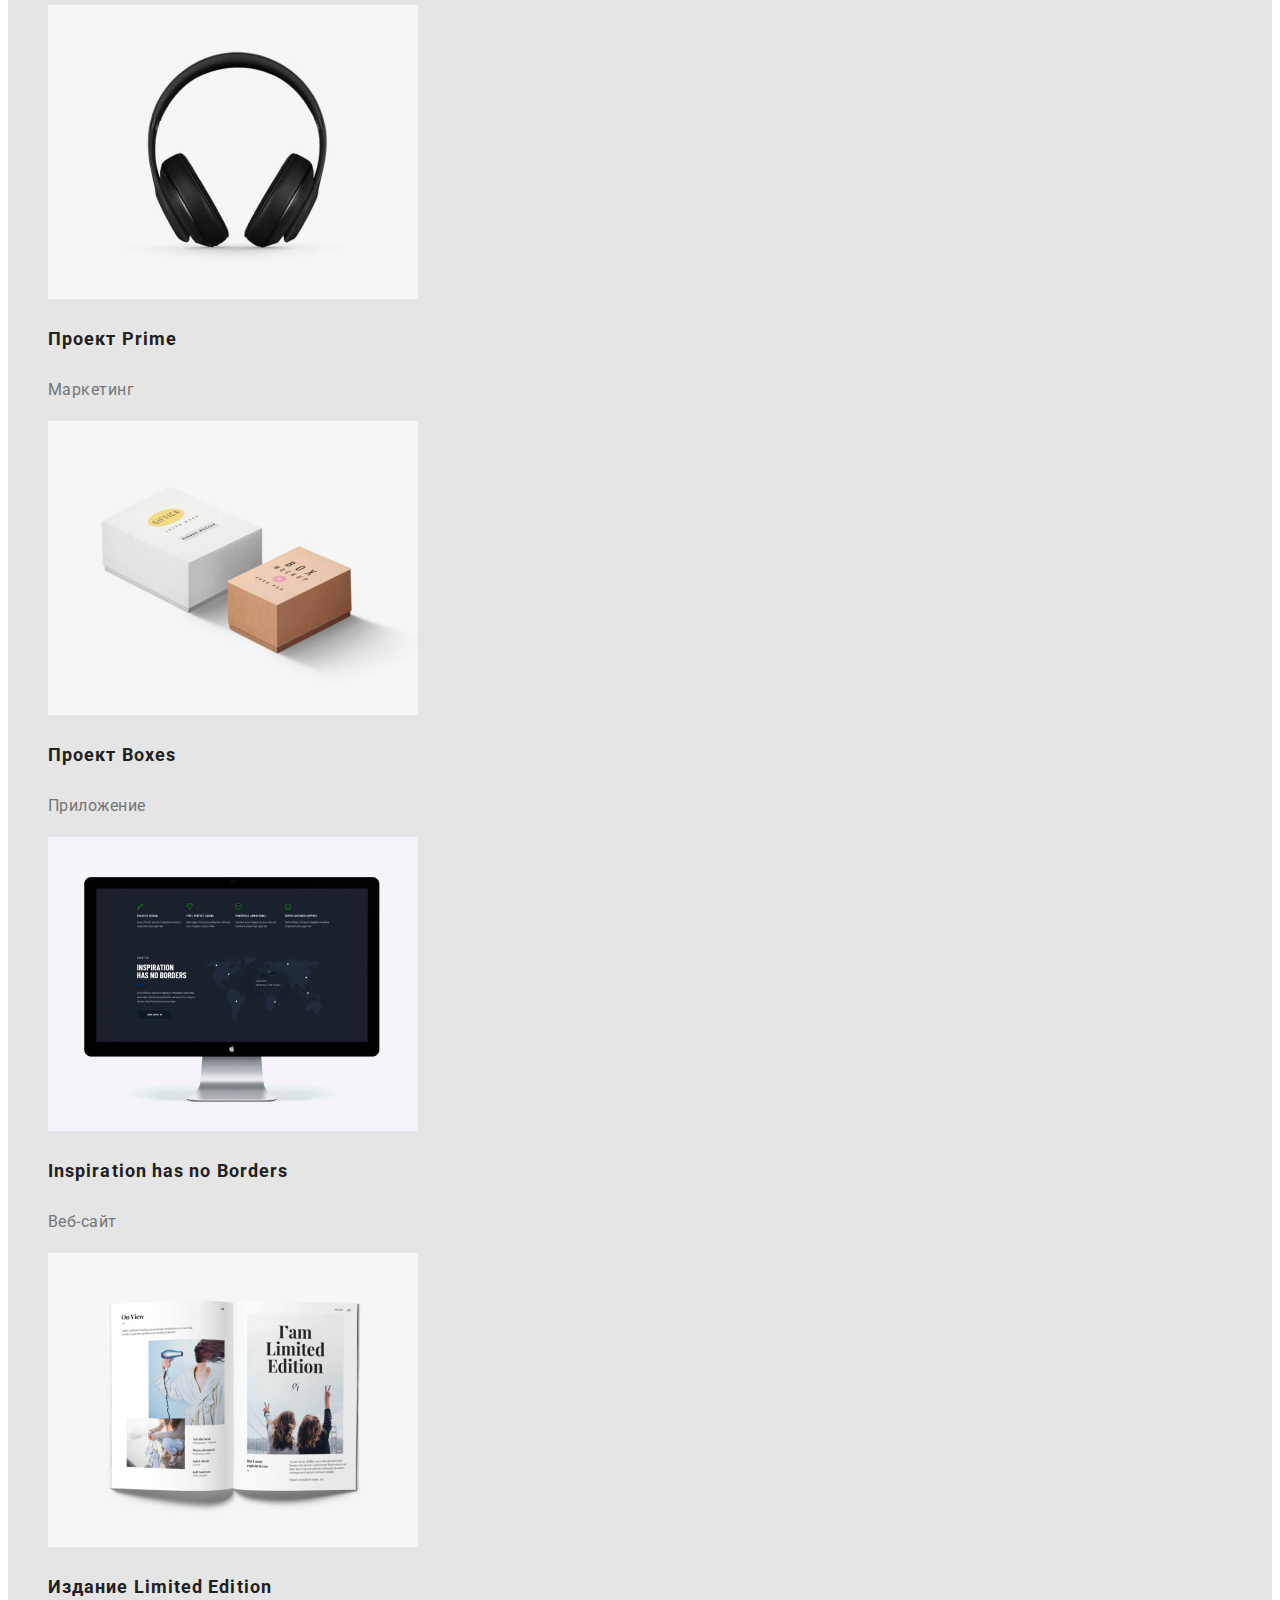
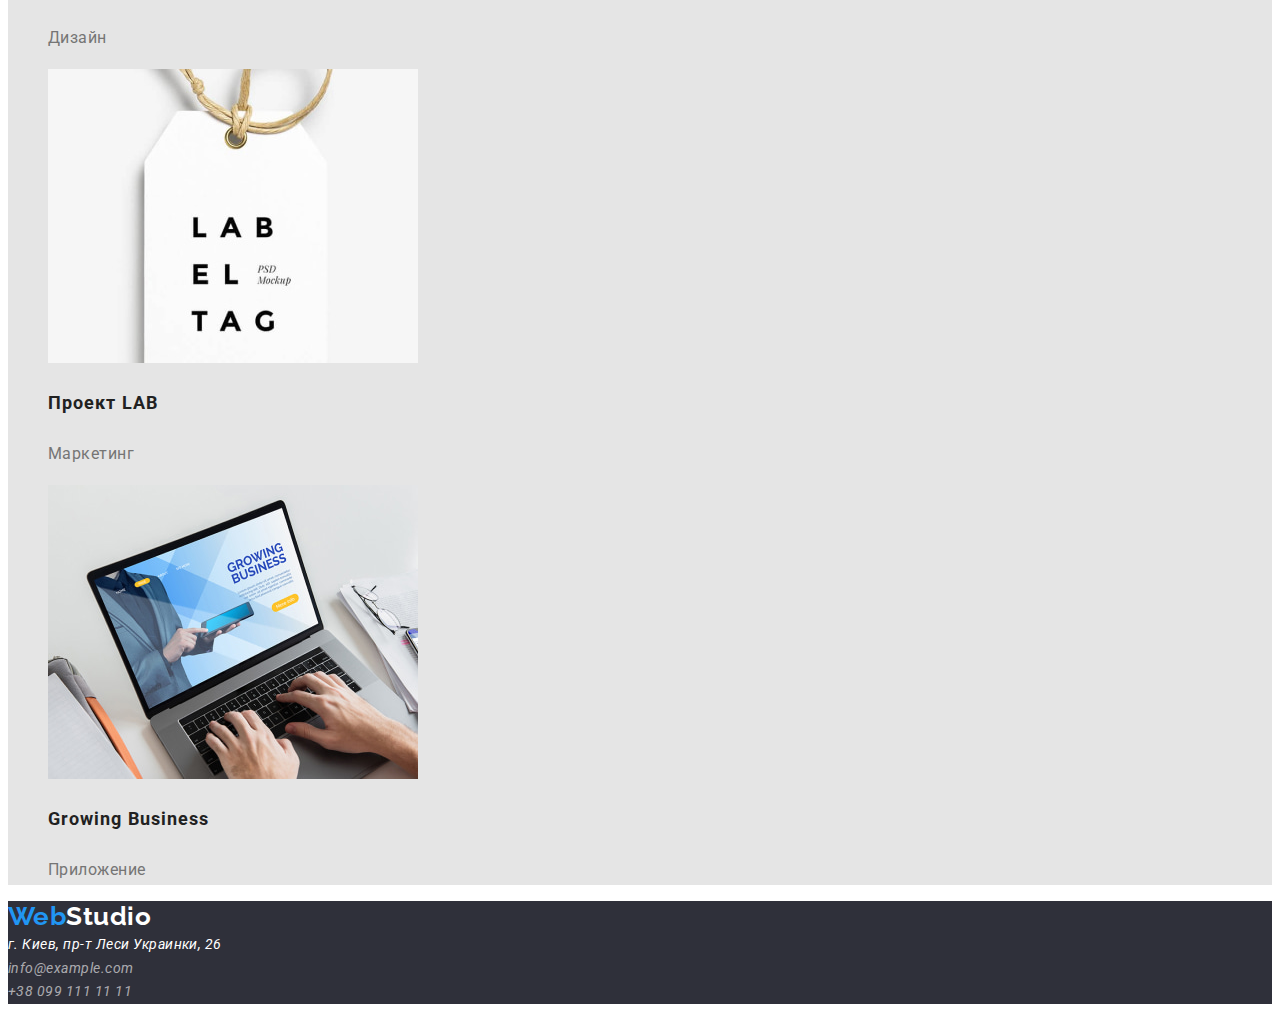
==== commit da63df27: "added text styles" ====
--- a/portfolio.html
+++ b/portfolio.html
@@ -20,27 +20,27 @@
     <!--Header of page Portfolio-->
     <header class="header">
       <nav class="nav">
-        <a class="logo" href="./index.html" lang="en"
+        <a class="logo line" href="./index.html" lang="en"
           >Web<span class="studio">Studio</span></a
         >
         <ul class="site-nav list">
           <li>
-            <a class="link" href="./index.html">Студия</a>
+            <a class="link line" href="./index.html">Студия</a>
           </li>
           <li>
-            <a class="link current" href="./portfolio.html">Портфолио</a>
+            <a class="link current line" href="./portfolio.html">Портфолио</a>
           </li>
-          <li><a class="link" href="">Контакты</a></li>
+          <li><a class="link line" href="">Контакты</a></li>
         </ul>
       </nav>
       <ul class="contacts list">
         <li>
-          <a class="link" href="mailto:info@devstudio.com"
+          <a class="link line" href="mailto:info@devstudio.com"
             >info@devstudio.com</a
           >
         </li>
         <li>
-          <a class="link" href="tel:+380961111111">+38 096 111 11 11</a>
+          <a class="link line" href="tel:+380961111111">+38 096 111 11 11</a>
         </li>
       </ul>
     </header>
@@ -166,15 +166,15 @@
     </main>
     <!--Footer of Page Porfolio-->
     <footer class="footer">
-      <a class="logo" href="./index.html" lang="en"
+      <a class="logo line" href="./index.html" lang="en"
         >Web<span class="studio">Studio</span></a
       >
 
       <address class="address">
         г. Киев, пр-т Леси Украинки, 26 <br />
-        <a class="link" href="mailto:info@example.com">info@example.com</a>
+        <a class="link line" href="mailto:info@example.com">info@example.com</a>
         <br />
-        <a class="link" href="tel:+380991111111">+38 099 111 11 11</a>
+        <a class="link line" href="tel:+380991111111">+38 099 111 11 11</a>
       </address>
     </footer>
   </body>
--- a/css/style.css
+++ b/css/style.css
@@ -23,16 +23,23 @@
 body {
    color: var(--primery-text-color);
    background-color: #FFFFFF;
-   font-family: Roboto, Arial, "Helvetica Neue", Helvetica, sans-serif;
+   font-family: Roboto, Arial, "Helvetica Neue", Helvetica,'Verdana',
+   'Tahoma', sans-serif; 
+   letter-spacing: 0.03em;
+
 }
 .list {
    list-style: none;
+}
+
+.line {
+   text-decoration: none;
 }
 
     /* Header logo */
 .logo {
   color: var(--accent-text-color);
-  font-family: Raleway;
+  font-family: Raleway, sans-serif;
   font-weight: 700;
   font-size: 26px;
   line-height: 1.19;
@@ -47,6 +54,7 @@
    font-weight: 500;
    font-size: 14px;
    line-height: 1.14;
+   letter-spacing: 0.02em;
 }
 .site-nav .link:hover,
 .site-nav .link:focus {
@@ -57,6 +65,7 @@
    font-weight: 500;
    font-size: 14px;
    line-height: 1.14;
+   letter-spacing: 0.02em;
 }
 .contacts .link:hover,
 .contacts .link:focus {
@@ -77,11 +86,22 @@
    font-weight: 900;
    font-size: 44px;
    line-height: 1.36;
+   text-align: center;
+   letter-spacing: 0.06em;
+   text-transform: uppercase;
 }
 .button {
    color: var(--hero-text-color);
    background-color: var(--accent-text-color);
+   font-family: inherit;
    cursor: pointer;
+   font-weight: 700;
+   font-size: 16px;
+   line-height: 1.87;
+   display: flex;
+   align-items: center;
+   text-align: center;
+   letter-spacing: 0.06em;
 }
 
 
@@ -93,6 +113,7 @@
    color: var(--title-text-color);
    font-size: 14px;
    line-height: 1.14;
+   text-transform: uppercase;
 }
 
 .benefits .text{
@@ -108,6 +129,7 @@
 .about .title {
    color: var(--title-text-color);
    font-size: 36px;
+   text-align: center;
    line-height: 1.16;
 }
 
@@ -119,17 +141,21 @@
 .headline {
    color: var(--title-text-color);
    font-size: 36px;
+   text-align: center;
    line-height: 1.16;
 }
 .team .title {
    color: var(--title-text-color);
    font-weight: 500;
    font-size: 16px;
+   text-align: center;
    line-height: 1.18;
 }
 .team .text {
    font-size: 16px;
+   text-align: center;
    line-height: 1.18;
+   
 }
 
 
@@ -166,7 +192,13 @@
 .filter-btn {
    color: var(--title-text-color);
    background-color: var(--team-background-color);
+   font-weight: 500;
+   font-size: 16px;
+   line-height: 1.62;
+   font-family: inherit;
    cursor: pointer;
+   text-align: center;
+   letter-spacing: 0.03em;
 }
 .filter-btn:hover,
 .filter-btn:focus {
@@ -185,6 +217,7 @@
    color: var(--title-text-color);
    font-size: 18px;
    line-height: 2;
+   letter-spacing: 0.06em;
 }
 .gallery-text {
    font-size: 16px;
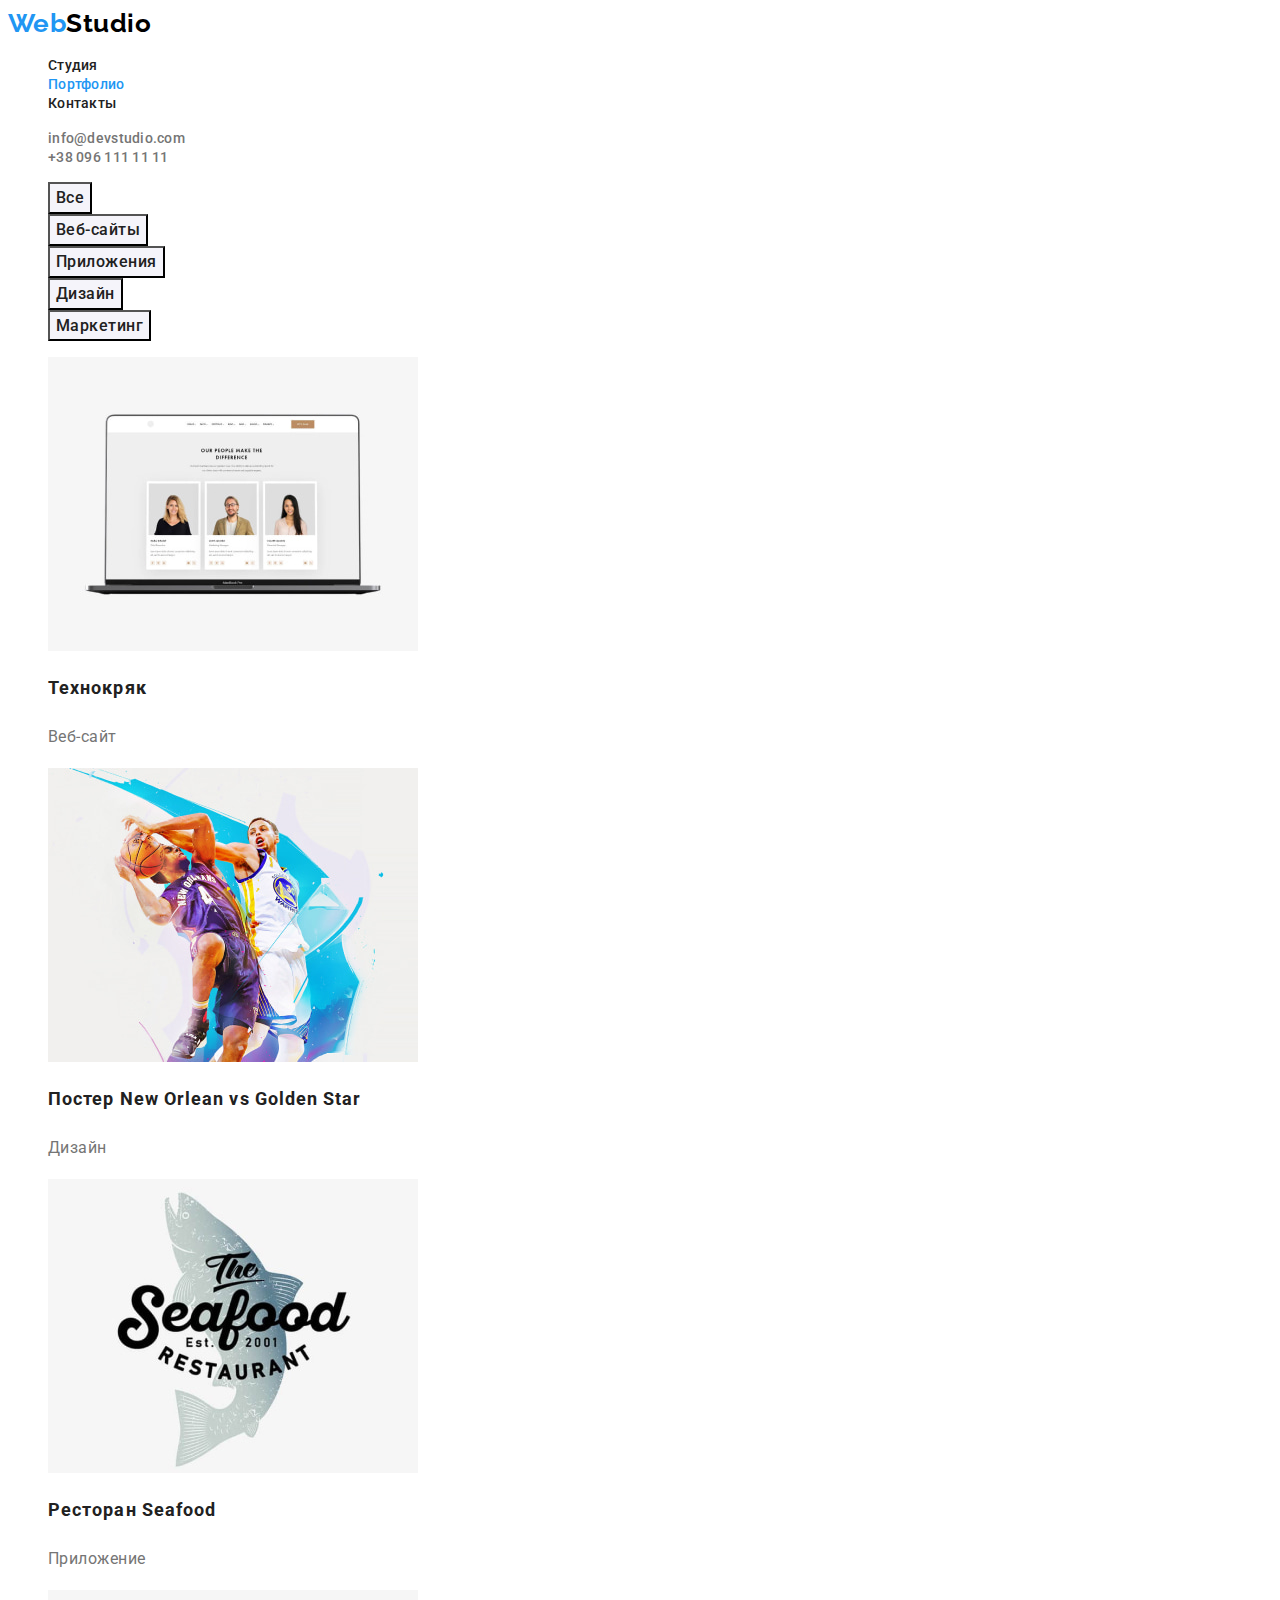
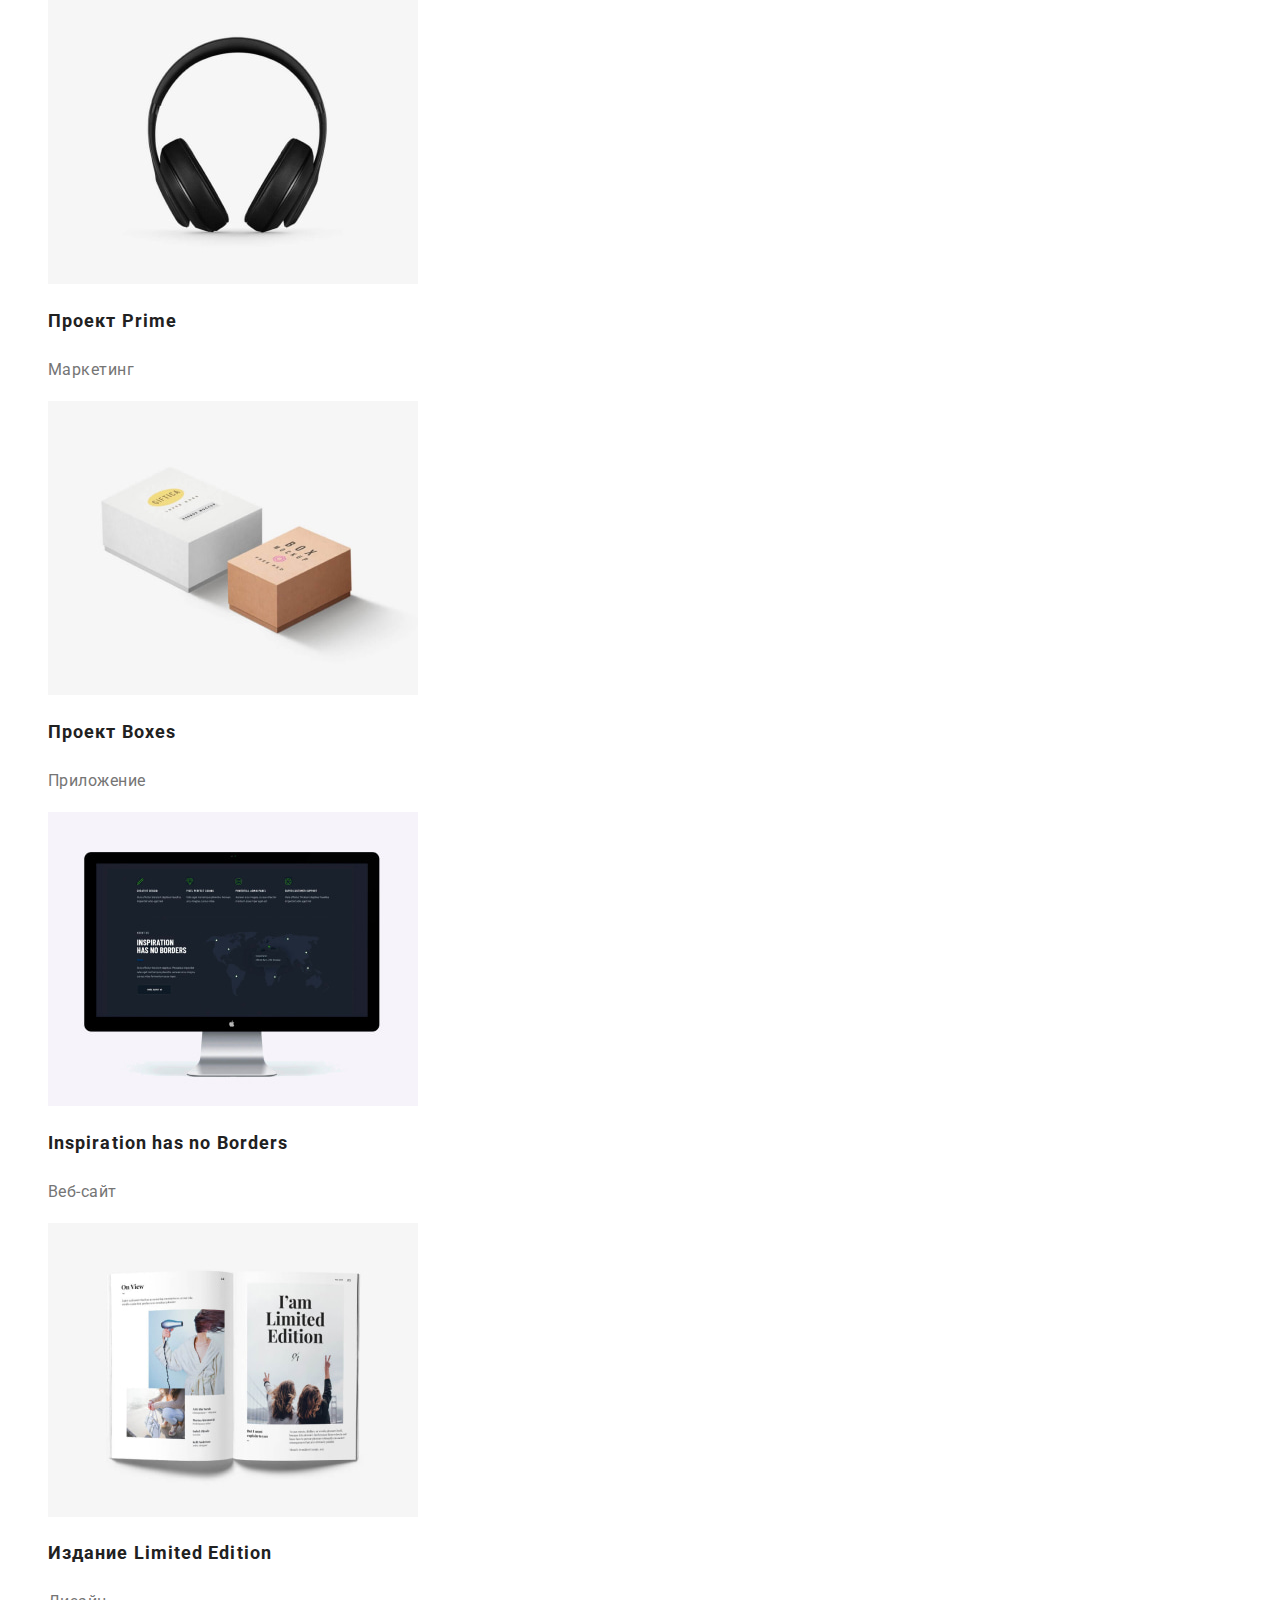
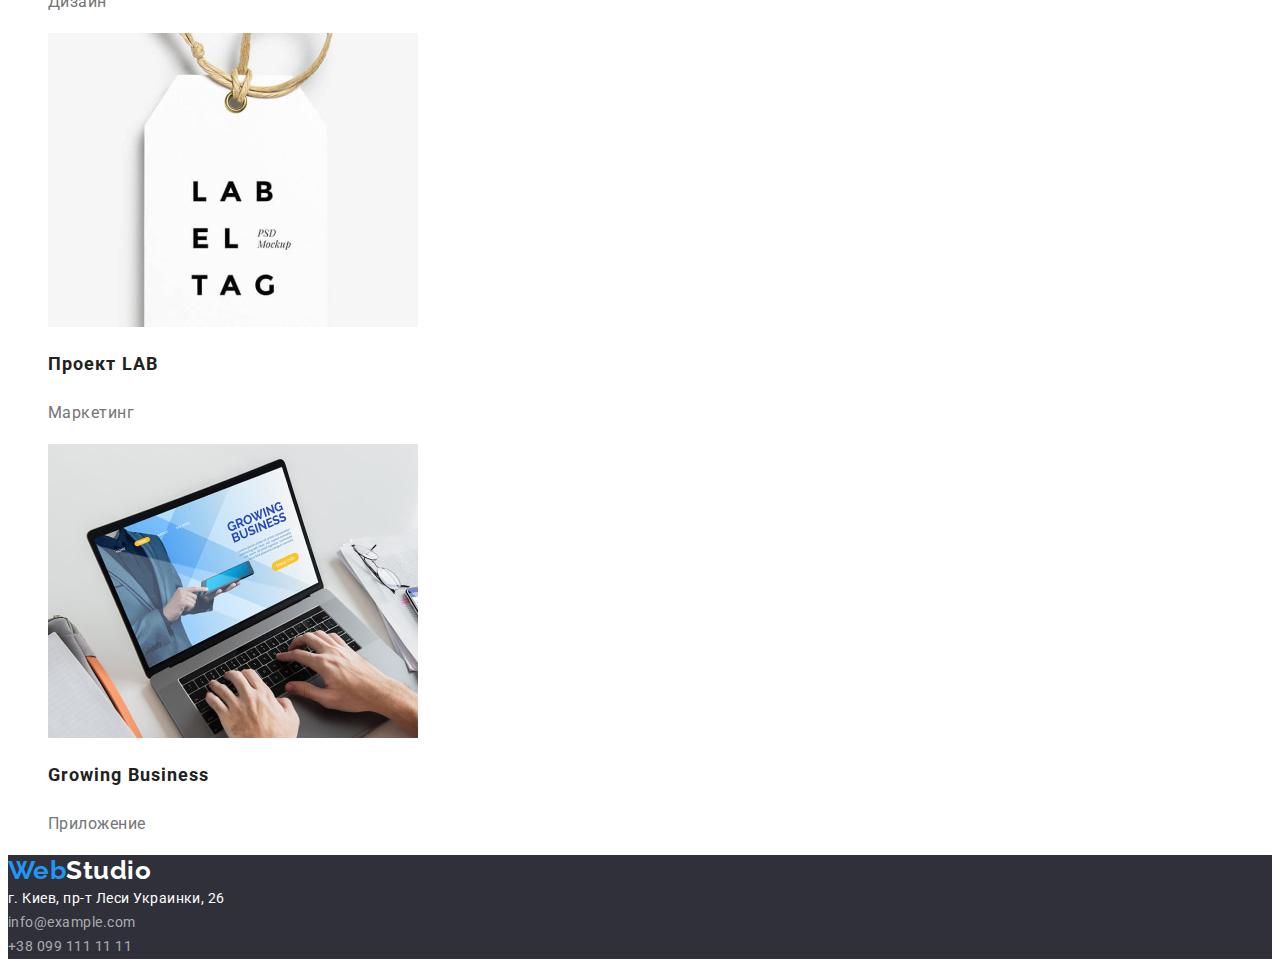
==== commit 602648fb: "Update portfolio.html" ====
--- a/portfolio.html
+++ b/portfolio.html
@@ -46,9 +46,9 @@
     </header>
     <!--Main section of Page Porfolio -->
     <main>
-      <!--Section Filters Button-->
+      <!--Filters Button List-->
       <section class="portfolio">
-        <h1 hidden>Фильтры по проектам</h1>
+        <h1 hidden>Галерея работ</h1>
         <ul class="list filter">
           <li>
             <button class="filter-btn" type="button">Все</button>
@@ -66,11 +66,9 @@
             <button class="filter-btn" type="button">Маркетинг</button>
           </li>
         </ul>
-      </section>
-      <!--Section Portfolio-->
-      <section class="gallery">
-        <h2 hidden>Наши проекты</h2>
-        <ul class="list gallery-items">
+
+        <!--Gallery List-->
+        <ul class="list gallery">
           <li class="gallery-item">
             <img
               src="./images/portfolio/portfolio01.jpg"
@@ -78,7 +76,7 @@
               width="370"
               height="294"
             />
-            <h3 class="gallery-title">Технокряк</h3>
+            <h2 class="gallery-title">Технокряк</h2>
             <p class="gallery-text">Веб-сайт</p>
           </li>
           <li class="gallery-item">
@@ -88,7 +86,7 @@
               width="370"
               height="294"
             />
-            <h3 class="gallery-title">Постер New Orlean vs Golden Star</h3>
+            <h2 class="gallery-title">Постер New Orlean vs Golden Star</h2>
             <p class="gallery-text">Дизайн</p>
           </li>
           <li class="gallery-item">
@@ -98,7 +96,7 @@
               width="370"
               height="294"
             />
-            <h3 class="gallery-title">Ресторан Seafood</h3>
+            <h2 class="gallery-title">Ресторан Seafood</h2>
             <p class="gallery-text">Приложение</p>
           </li>
           <li class="gallery-item">
@@ -108,7 +106,7 @@
               width="370"
               height="294"
             />
-            <h3 class="gallery-title">Проект Prime</h3>
+            <h2 class="gallery-title">Проект Prime</h2>
             <p class="gallery-text">Маркетинг</p>
           </li>
           <li class="gallery-item">
@@ -118,7 +116,7 @@
               width="370"
               height="294"
             />
-            <h3 class="gallery-title">Проект Boxes</h3>
+            <h2 class="gallery-title">Проект Boxes</h2>
             <p class="gallery-text">Приложение</p>
           </li>
           <li class="gallery-item">
@@ -128,7 +126,7 @@
               width="370"
               height="294"
             />
-            <h3 class="gallery-title">Inspiration has no Borders</h3>
+            <h2 class="gallery-title">Inspiration has no Borders</h2>
             <p class="gallery-text">Веб-сайт</p>
           </li>
           <li class="gallery-item">
@@ -138,7 +136,7 @@
               width="370"
               height="294"
             />
-            <h3 class="gallery-title">Издание Limited Edition</h3>
+            <h2 class="gallery-title">Издание Limited Edition</h2>
             <p class="gallery-text">Дизайн</p>
           </li>
           <li class="gallery-item">
@@ -148,7 +146,7 @@
               width="370"
               height="294"
             />
-            <h3 class="gallery-title">Проект LAB</h3>
+            <h2 class="gallery-title">Проект LAB</h2>
             <p class="gallery-text">Маркетинг</p>
           </li>
           <li class="gallery-item">
@@ -158,7 +156,7 @@
               width="370"
               height="294"
             />
-            <h3 class="gallery-title">Growing Business</h3>
+            <h2 class="gallery-title">Growing Business</h2>
             <p class="gallery-text">Приложение</p>
           </li>
         </ul>
--- a/css/style.css
+++ b/css/style.css
@@ -1,32 +1,31 @@
    /* колір основного текста #757575; */
-   /*   колір заголовків текста #212121;  */
+   /* колір заголовків текста #212121;  */
    /* колір тексту Hero #FFFFFF; */
 
    /* колір акценту #2196F3; */
 
    /* колір фону Героя і Футера #2F303A; */
-   /* колір фону секції About #E5E5E5; */
-   /* колір фонусекції Team  #F5F4FA;*/
+   /* колір фону секції Team  #F5F4FA;*/
 
    :root {
+      /* Text colors */ 
       --primery-text-color: #757575; 
       --title-text-color: #212121;
       --accent-text-color: #2196F3;
       --hero-text-color: #FFFFFF;
 
+      /* Bg colors */
       --hero-background-color: #2F303A;
-      --benefits-background-color: #E5E5E5;
       --team-background-color: #F5F4FA;
   }
 
    /* WebStudio Page*/
 body {
    color: var(--primery-text-color);
-   background-color: #FFFFFF;
-   font-family: Roboto, Arial, "Helvetica Neue", Helvetica,'Verdana',
-   'Tahoma', sans-serif; 
+   font-family: Roboto, sans-serif; 
    letter-spacing: 0.03em;
 
+/* Reset styles */
 }
 .list {
    list-style: none;
@@ -100,15 +99,11 @@
    line-height: 1.87;
    display: flex;
    align-items: center;
-   text-align: center;
    letter-spacing: 0.06em;
 }
 
 
 /* Section Benefits */
-.benefits {
-   background-color: var(--benefits-background-color);
-}
 .benefits .title {
    color: var(--title-text-color);
    font-size: 14px;
@@ -123,9 +118,6 @@
 
 
 /* Section About */
-.about {
-   background-color: var(--benefits-background-color);
-}
 .about .title {
    color: var(--title-text-color);
    font-size: 36px;
@@ -170,6 +162,9 @@
 .footer .studio {
 color: var(--hero-text-color);
 }
+.address {
+   font-style: normal;
+}
 .address .link {
    color: rgba(255, 255, 255, 0.6);
    font-weight: 400;
@@ -197,7 +192,6 @@
    line-height: 1.62;
    font-family: inherit;
    cursor: pointer;
-   text-align: center;
    letter-spacing: 0.03em;
 }
 .filter-btn:hover,
@@ -209,10 +203,6 @@
 
 
 /* Section Portfolio */
-.gallery {
-   background-color: var(--benefits-background-color);
-}
-
 .gallery-title {
    color: var(--title-text-color);
    font-size: 18px;
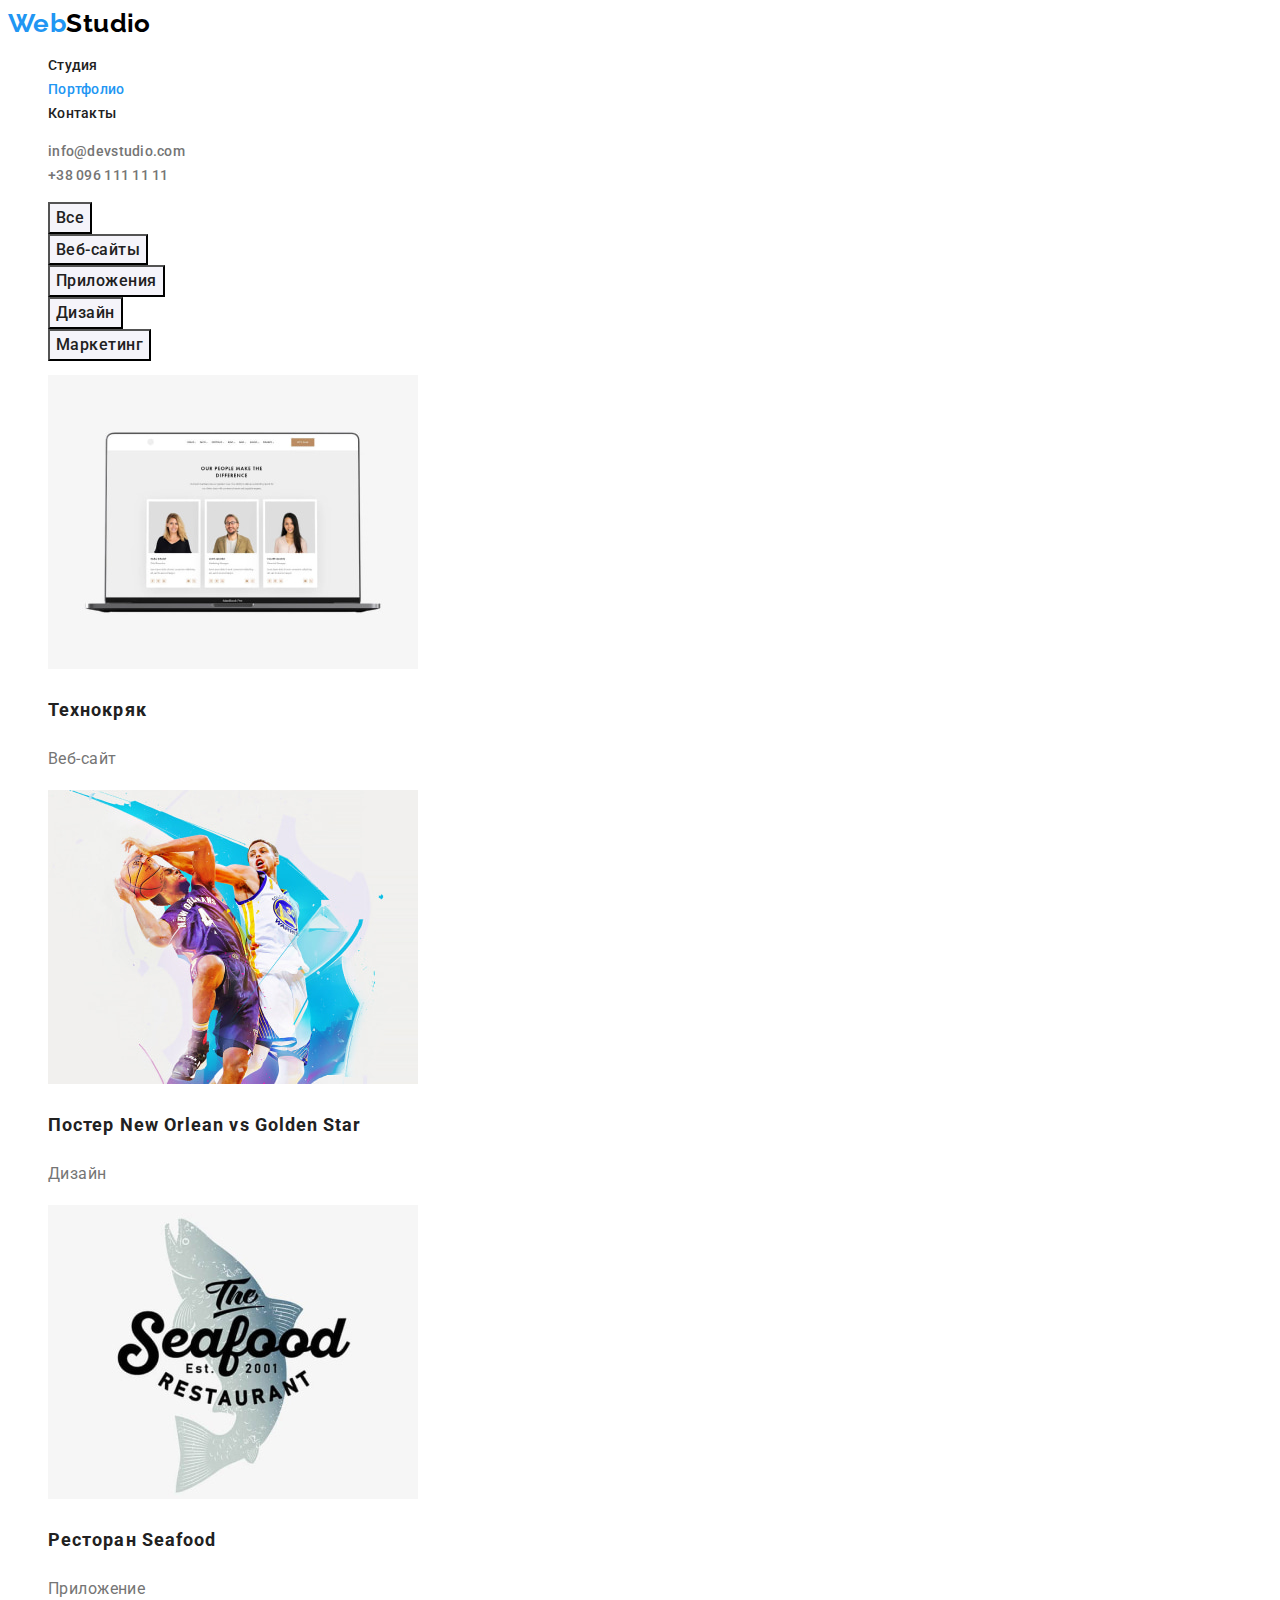
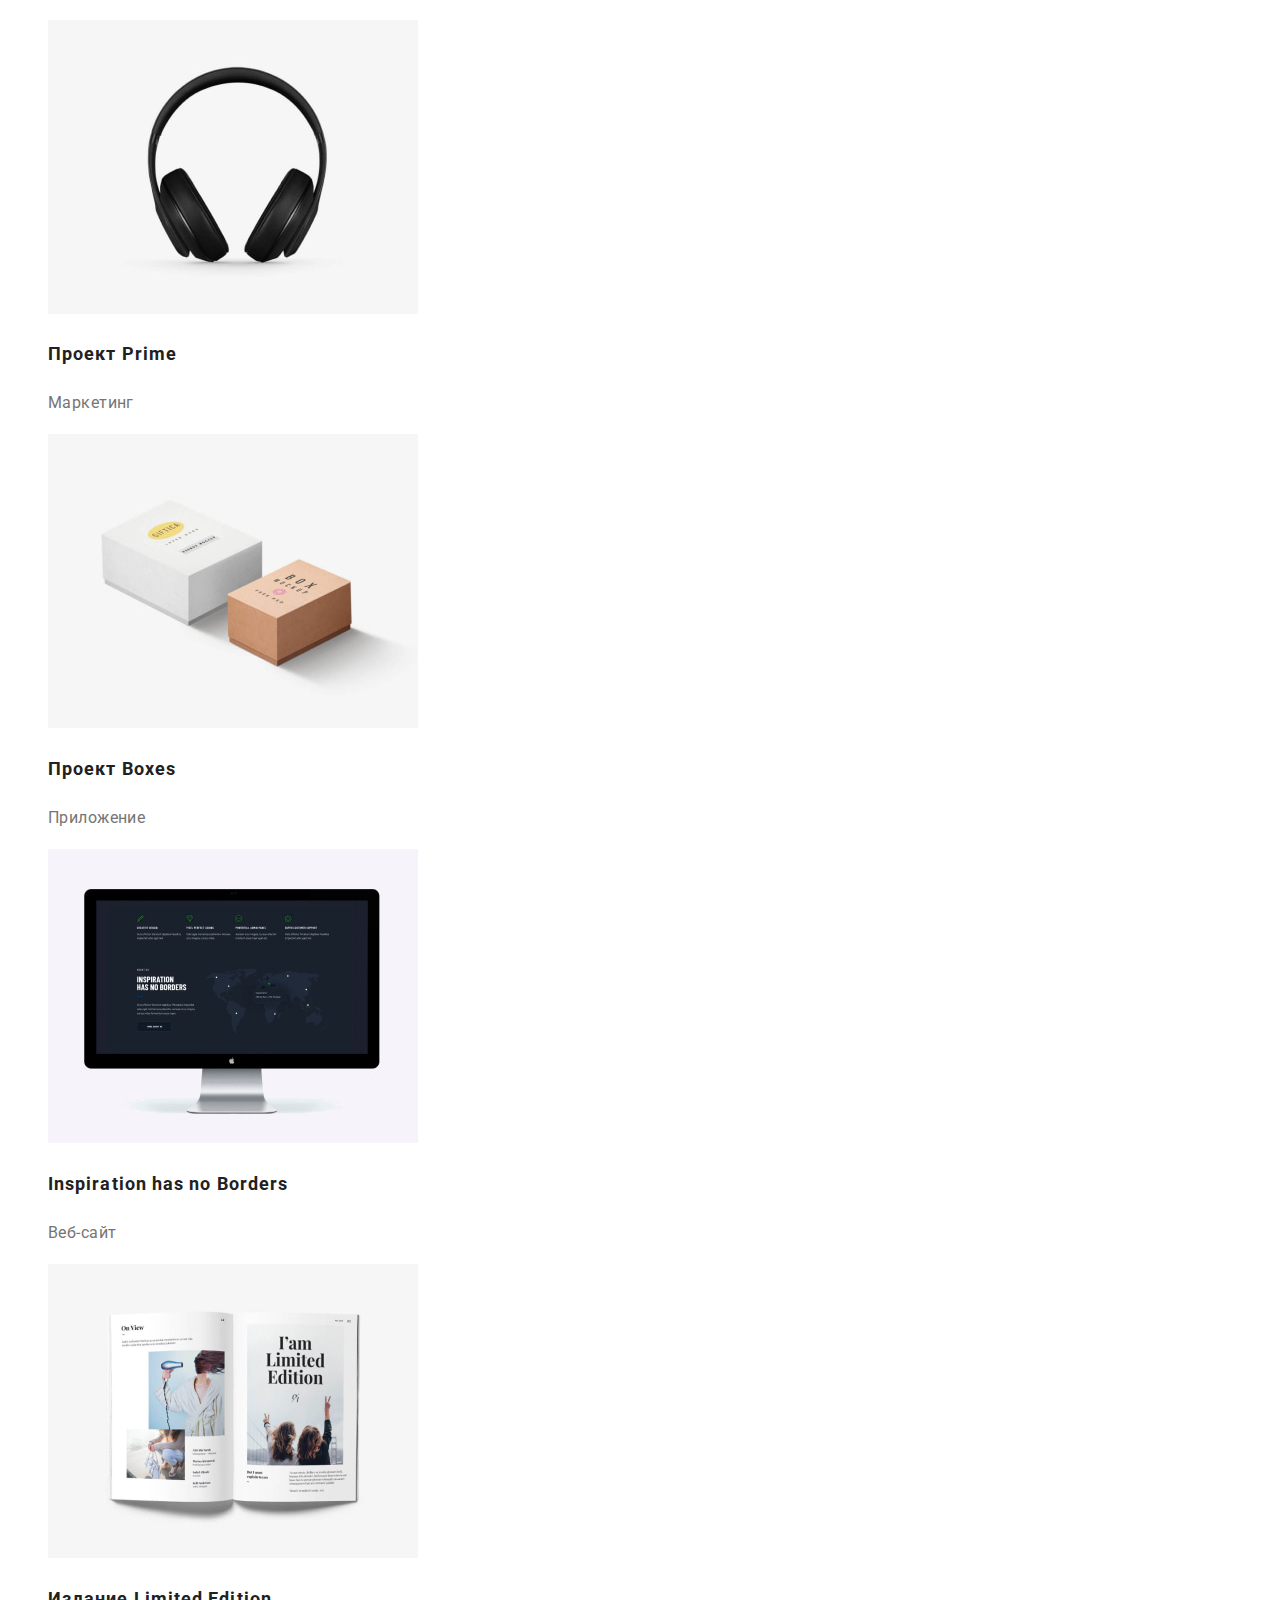
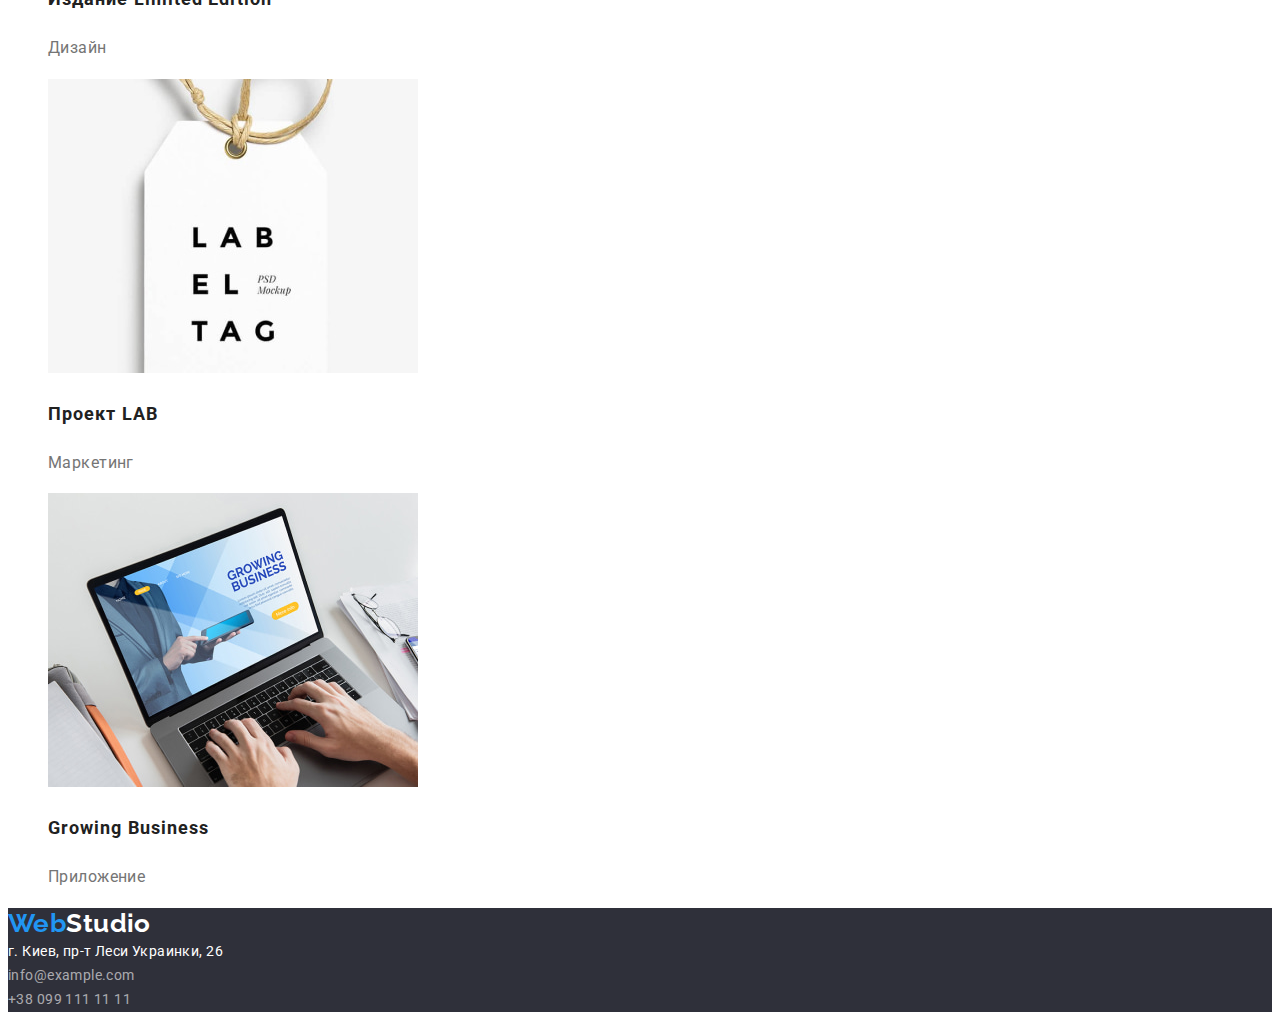
==== commit b59facbc: "Ended changing css" ====
--- a/portfolio.html
+++ b/portfolio.html
@@ -21,7 +21,7 @@
     <header class="header">
       <nav class="nav">
         <a class="logo line" href="./index.html" lang="en"
-          >Web<span class="studio">Studio</span></a
+          >Web<span class="accent">Studio</span></a
         >
         <ul class="site-nav list">
           <li>
@@ -46,9 +46,10 @@
     </header>
     <!--Main section of Page Porfolio -->
     <main>
-      <!--Filters Button List-->
       <section class="portfolio">
         <h1 hidden>Галерея работ</h1>
+
+        <!--Filters Button List-->
         <ul class="list filter">
           <li>
             <button class="filter-btn" type="button">Все</button>
@@ -162,10 +163,11 @@
         </ul>
       </section>
     </main>
+
     <!--Footer of Page Porfolio-->
     <footer class="footer">
       <a class="logo line" href="./index.html" lang="en"
-        >Web<span class="studio">Studio</span></a
+        >Web<span class="accent">Studio</span></a
       >
 
       <address class="address">
--- a/css/style.css
+++ b/css/style.css
@@ -19,10 +19,15 @@
       --team-background-color: #F5F4FA;
   }
 
+
    /* WebStudio Page*/
+
+   /* Selector Body */
 body {
    color: var(--primery-text-color);
-   font-family: Roboto, sans-serif; 
+   font-family: Roboto, sans-serif;
+   font-size: 14px;
+   line-height: 1.71;
    letter-spacing: 0.03em;
 
 /* Reset styles */
@@ -43,7 +48,7 @@
   font-size: 26px;
   line-height: 1.19;
 }
-.studio {
+.accent {
    color: #000000;
 }
 
@@ -111,18 +116,13 @@
    text-transform: uppercase;
 }
 
-.benefits .text{
-   font-size: 14px;
-   line-height: 1.71;
-}
-
 
 /* Section About */
 .about .title {
    color: var(--title-text-color);
    font-size: 36px;
-   text-align: center;
    line-height: 1.16;
+   text-align: center;
 }
 
 
@@ -133,21 +133,20 @@
 .headline {
    color: var(--title-text-color);
    font-size: 36px;
-   text-align: center;
    line-height: 1.16;
+   text-align: center;
 }
 .team .title {
    color: var(--title-text-color);
    font-weight: 500;
    font-size: 16px;
-   text-align: center;
    line-height: 1.18;
+   text-align: center;
 }
 .team .text {
    font-size: 16px;
-   text-align: center;
    line-height: 1.18;
-   
+   text-align: center;
 }
 
 
@@ -159,7 +158,7 @@
    font-size: 14px;
    line-height: 1.71;
 }
-.footer .studio {
+.footer .accent {
 color: var(--hero-text-color);
 }
 .address {
